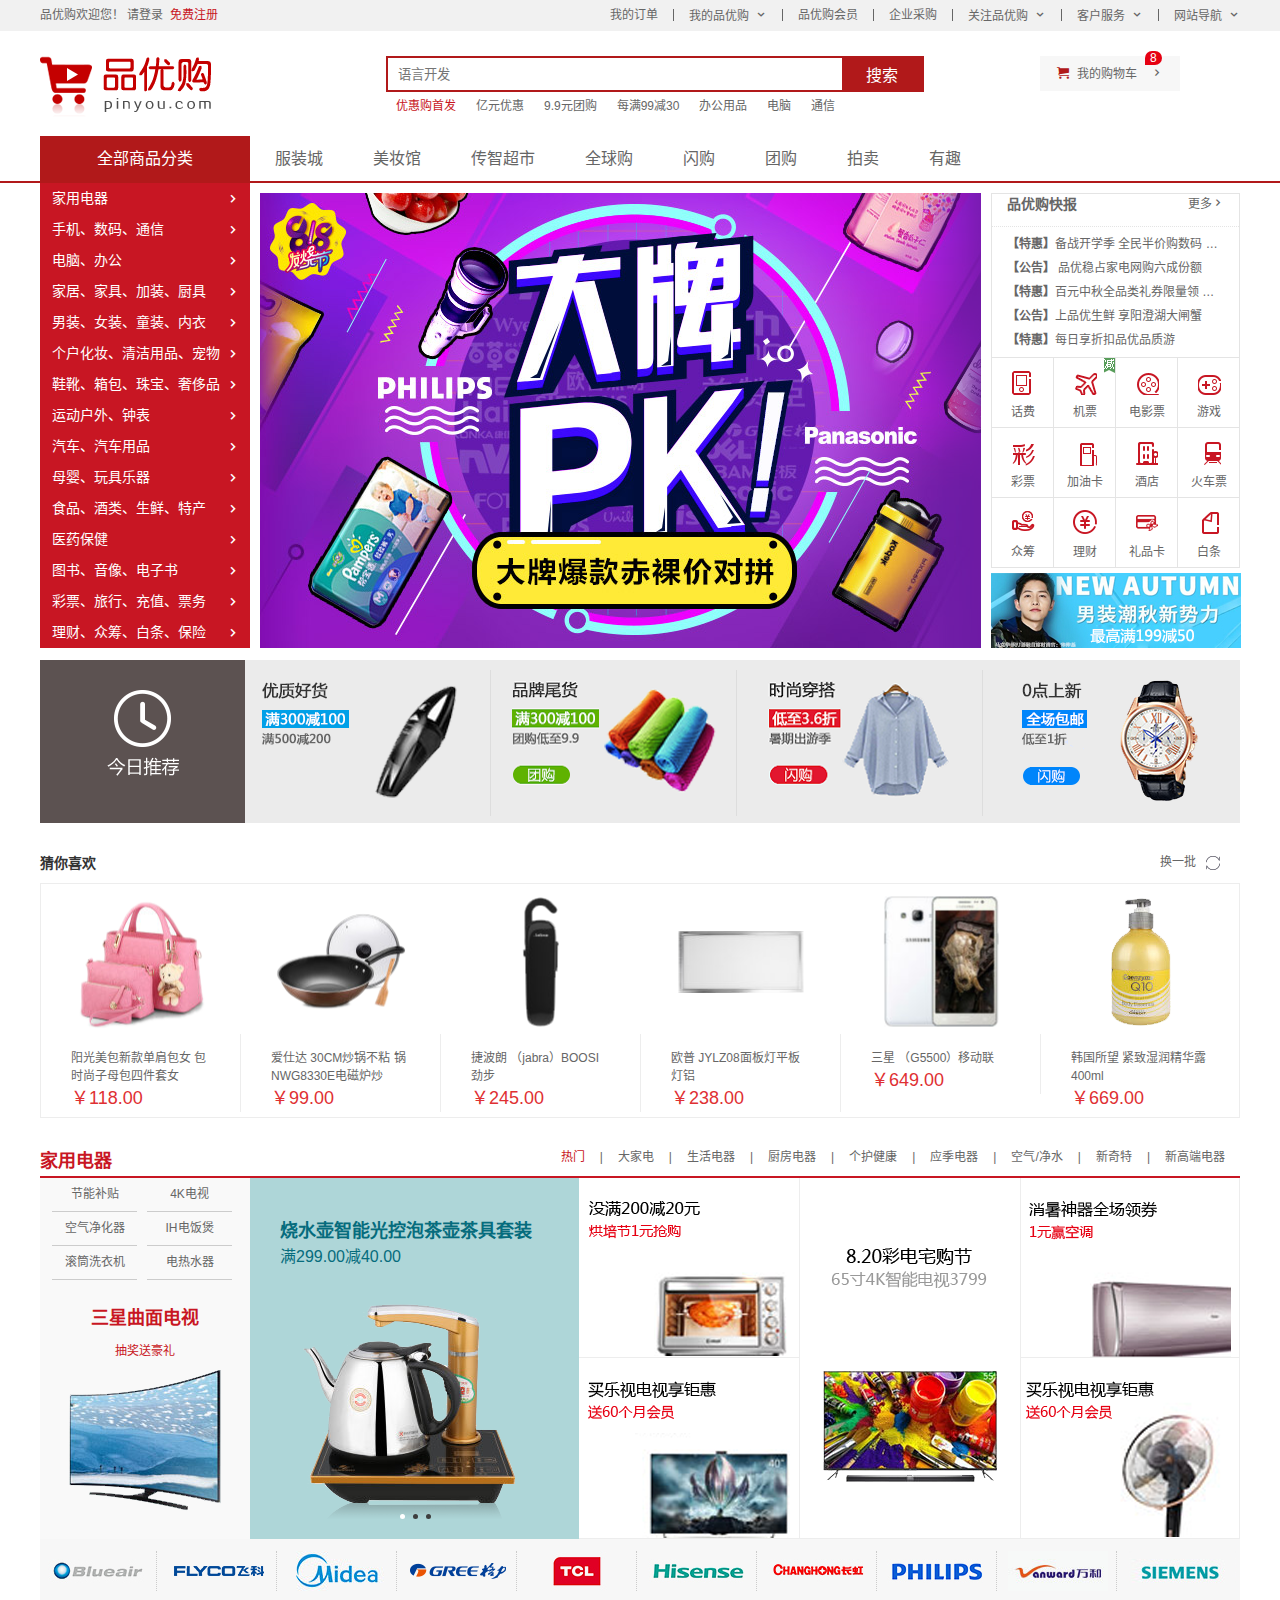
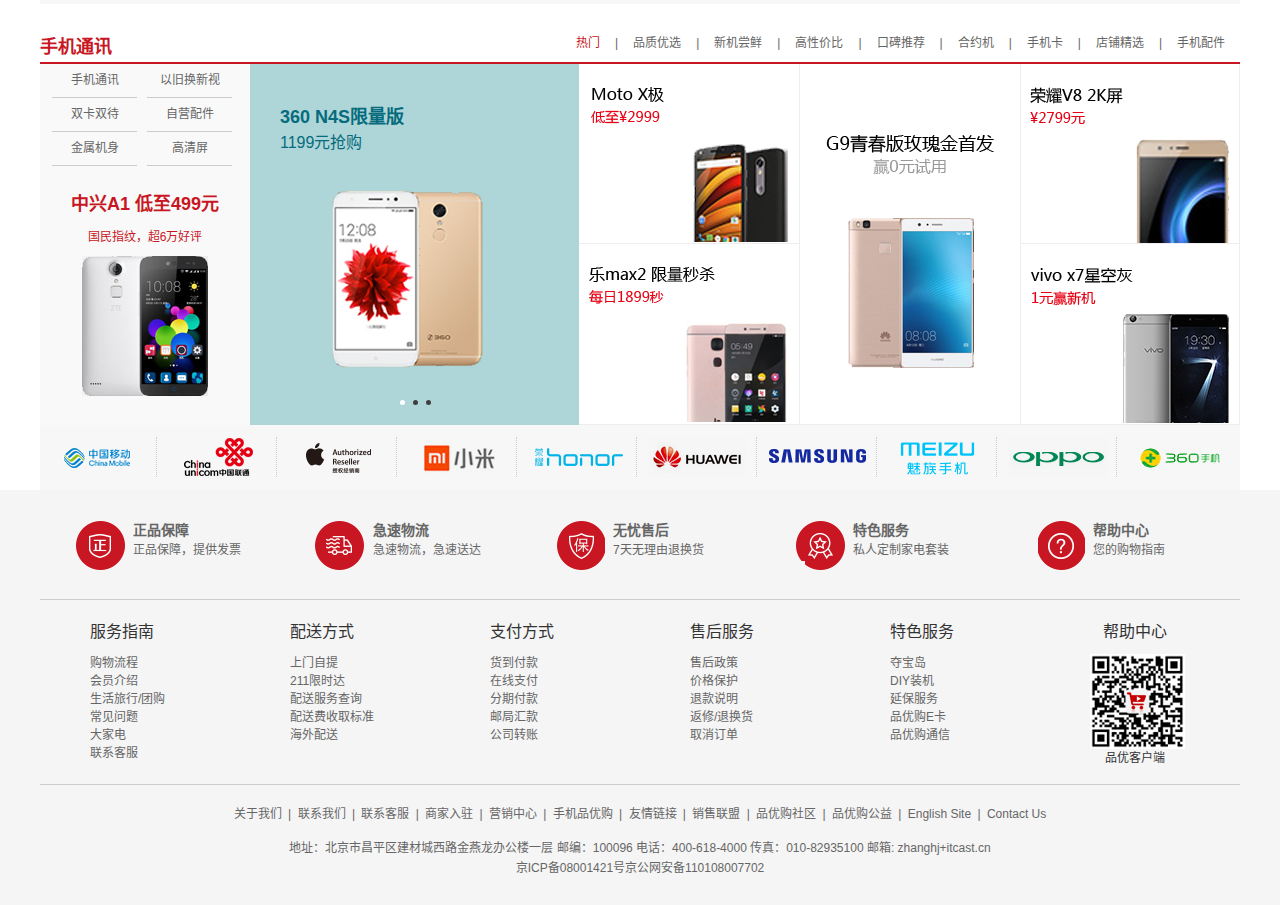
==== index.html @ e0192a51 "homepage-main-floors完成2个floor" ====
<!DOCTYPE html>
<html lang="zh-CN">
  <head>
    <meta charset="UTF-8" />
    <meta name="viewport" content="width=device-width, initial-scale=1.0" />
    <title>品优购-综合网购首选-正品低价、品质保障、配送及时、轻松购物！</title>
    <!-- 网站说明 -->
    <meta
      name="description"
      content="品优购-专业的综合网上购物商城,销售家电、数码通讯、电脑、家居百货、服装服饰、母婴、图书、食品等数万个品牌优质商品.便捷、诚信的服务，为您提供愉悦的网上购物体验!"
    />
    <!-- 关键字 -->
    <meta
      name="Keywords"
      content="网上购物,网上商城,手机,笔记本,电脑,MP3,CD,VCD,DV,相机,数码,配件,手表,存储卡"
    />
    <link rel="shortcut icon" href="favicon.ico" type="image/x-icon" />
    <!-- 引入初始化样式文件 -->
    <link rel="stylesheet" href="css/base.css" />
    <!-- 引入公共样式文件 -->
    <link rel="stylesheet" href="css/common.css" />
    <!-- 引入首页样式文件 -->
    <link rel="stylesheet" href="css/index.css" />
  </head>
  <body>
    <!-- 快捷导航模块 start-->
    <section class="shortcut">
      <div class="w">
        <div class="fl">
          <ul>
            <li>品优购欢迎您！&nbsp;</li>
            <li>
              <a href="#">请登录</a>&nbsp;
              <a href="#" class="style-red">免费注册</a>
            </li>
          </ul>
        </div>
        <div class="fr">
          <ul>
            <li>我的订单</li>
            <li></li>
            <li class="arrow-icon">我的品优购</li>
            <li></li>
            <li>品优购会员</li>
            <li></li>
            <li>企业采购</li>
            <li></li>
            <li class="arrow-icon">关注品优购</li>
            <li></li>
            <li class="arrow-icon">客户服务</li>
            <li></li>
            <li class="arrow-icon">网站导航</li>
          </ul>
        </div>
      </div>
    </section>
    <!-- 快捷导航模块 end-->
    <!-- header 头部模块 start  -->
    <header class="header w">
      <!-- logo模块 -->
      <div class="logo">
        <h1>
          <a href="index.html" title="品优购商城">品优购商城</a>
        </h1>
      </div>
      <!-- search搜索模块 -->
      <div class="search">
        <input type="search" name="" id="" placeholder="语言开发" />
        <button>搜索</button>
      </div>
      <!-- hotwords模块制作 -->
      <div class="hotwords">
        <a href="#" class="style-red">优惠购首发</a><a href="#">亿元优惠</a
        ><a href="#">9.9元团购</a><a href="#">每满99减30</a
        ><a href="#">办公用品</a><a href="#">电脑</a><a href="#">通信</a>
      </div>
      <!-- 购物车模块 -->
      <div class="shopcar">
        我的购物车
        <i class="count">8</i>
      </div>
    </header>
    <!-- header 头部模块 end  -->
    <!-- nav start  -->
    <nav class="nav">
      <div class="w">
        <div class="dropdown">
          <div class="dt">全部商品分类</div>
          <div class="dd">
            <ul>
              <li><a href="#">家用电器</a></li>
              <li><a href="#">手机、数码、通信</a></li>
              <li><a href="#">电脑、办公</a></li>
              <li><a href="#">家居、家具、加装、厨具</a></li>
              <li><a href="#">男装、女装、童装、内衣</a></li>
              <li><a href="#">个户化妆、清洁用品、宠物</a></li>
              <li><a href="#">鞋靴、箱包、珠宝、奢侈品</a></li>
              <li><a href="#">运动户外、钟表</a></li>
              <li><a href="#">汽车、汽车用品</a></li>
              <li><a href="#">母婴、玩具乐器</a></li>
              <li><a href="#">食品、酒类、生鲜、特产</a></li>
              <li><a href="#">医药保健</a></li>
              <li><a href="#">图书、音像、电子书</a></li>
              <li><a href="#">彩票、旅行、充值、票务</a></li>
              <li><a href="#">理财、众筹、白条、保险</a></li>
            </ul>
          </div>
        </div>
        <div class="navitems">
          <ul>
            <li><a href="#">服装城</a></li>
            <li><a href="#">美妆馆</a></li>
            <li><a href="#">传智超市</a></li>
            <li><a href="#">全球购</a></li>
            <li><a href="#">闪购</a></li>
            <li><a href="#">团购</a></li>
            <li><a href="#">拍卖</a></li>
            <li><a href="#">有趣</a></li>
          </ul>
        </div>
      </div>
    </nav>
    <!-- nav end  -->
    <!-- 首页专有的模块 start  -->
    <!-- main start -->
    <div class="w">
      <div class="main">
        <div class="focus">
          <ul>
            <li>
              <a href="#"
                ><img src="products/main-focus.png" alt="main-focus"
              /></a>
            </li>
          </ul>
        </div>
        <div class="newsflash">
          <div class="news">
            <div class="news-hd">
              <h5>品优购快报</h5>
              <a href="#" class="more">更多</a>
            </div>
            <div class="news-bd">
              <ul>
                <li>
                  <a href="#"
                    ><strong>【特惠】</strong>备战开学季 全民半价购数码 特大优惠
                    欢迎选购</a
                  >
                </li>
                <li>
                  <a href="#"
                    ><strong>【公告】</strong> 品优稳占家电网购六成份额</a
                  >
                </li>
                <li>
                  <a href="#"
                    ><strong>【特惠】</strong>百元中秋全品类礼券限量领
                    先到先得</a
                  >
                </li>
                <li>
                  <a href="#"
                    ><strong>【公告】</strong>上品优生鲜 享阳澄湖大闸蟹</a
                  >
                </li>
                <li>
                  <a href="#"><strong>【特惠】</strong>每日享折扣品优品质游</a>
                </li>
              </ul>
            </div>
          </div>
          <div class="lifeservice">
            <ul>
              <li>
                <a href="#">
                  <i></i>
                  <p>话费</p>
                </a>
              </li>
              <li>
                <a href="#">
                  <i></i>
                  <p>机票</p>
                  <img
                    src="images/main-discount-icon.png"
                    alt="main-discount-icon"
                    class="discount-icon"
                  />
                </a>
              </li>
              <li>
                <a href="#">
                  <i></i>
                  <p>电影票</p>
                </a>
              </li>
              <li>
                <a href="#">
                  <i></i>
                  <p>游戏</p>
                </a>
              </li>
              <li>
                <a href="#">
                  <i></i>
                  <p>彩票</p>
                </a>
              </li>
              <li>
                <a href="#">
                  <i></i>
                  <p>加油卡</p>
                </a>
              </li>
              <li>
                <a href="#">
                  <i></i>
                  <p>酒店</p>
                </a>
              </li>
              <li>
                <a href="#">
                  <i></i>
                  <p>火车票</p>
                </a>
              </li>
              <li>
                <a href="#">
                  <i></i>
                  <p>众筹</p>
                </a>
              </li>
              <li>
                <a href="#">
                  <i></i>
                  <p>理财</p>
                </a>
              </li>
              <li>
                <a href="#">
                  <i></i>
                  <p>礼品卡</p>
                </a>
              </li>
              <li>
                <a href="#">
                  <i></i>
                  <p>白条</p>
                </a>
              </li>
            </ul>
          </div>
          <div class="bargain">
            <a href="#">
              <img src="products/main-bargain.png" alt="main-bargain" />
            </a>
          </div>
        </div>
      </div>
    </div>
    <!-- 推荐模块 start  -->
    <div class="w recommendation">
      <div class="recommendation-hd">
        <img src="images/recommendation-hd.png" alt="recommendation-hd" />
      </div>
      <div class="recommendation-bd">
        <ul>
          <li>
            <a href="#">
              <img
                src="products/main-recommendation-bd1.png"
                alt="main-recommendation-bd1"
              />
            </a>
          </li>
          <li>
            <a href="#">
              <img
                src="products/main-recommendation-bd2.png"
                alt="main-recommendation-bd2"
              />
            </a>
          </li>
          <li>
            <a href="#">
              <img
                src="products/main-recommendation-bd3.png"
                alt="main-recommendation-bd3"
              />
            </a>
          </li>
          <li>
            <a href="#">
              <img
                src="products/main-recommendation-bd4.png"
                alt="main-recommendation-bd4"
              />
            </a>
          </li>
        </ul>
      </div>
    </div>
    <!-- 推荐模块 end  -->
    <!-- 猜你喜欢 start  -->
    <div class="w likes">
      <div class="likes-hd">
        <h3>猜你喜欢</h3>
        <a href="#"
          >换一批<img src="images/likes-icon.png" alt="likes-icon"
        /></a>
      </div>
      <div class="likes-bd">
        <ul class="w">
          <li>
            <a href="#">
              <div class="likes-bd-img">
                <img src="products/main-likes1.png" alt="main-likes1" />
              </div>
              <div class="likes-bd-descrip">
                <h4>阳光美包新款单肩包女 包时尚子母包四件套女</h4>
                <span>￥118.00</span>
              </div>
            </a>
          </li>
          <li>
            <a href="#">
              <div class="likes-bd-img">
                <img src="products/main-likes2.png" alt="main-likes2" />
              </div>
              <div class="likes-bd-descrip">
                <h4>爱仕达 30CM炒锅不粘 锅NWG8330E电磁炉炒</h4>
                <span>￥99.00</span>
              </div>
            </a>
          </li>
          <li>
            <a href="#">
              <div class="likes-bd-img">
                <img src="products/main-likes3.png" alt="main-likes3" />
              </div>
              <div class="likes-bd-descrip">
                <h4>捷波朗 （jabra）BOOSI劲步</h4>
                <span>￥245.00</span>
              </div>
            </a>
          </li>
          <li>
            <a href="#">
              <div class="likes-bd-img">
                <img src="products/main-likes4.png" alt="main-likes4" />
              </div>
              <div class="likes-bd-descrip">
                <h4>欧普 JYLZ08面板灯平板灯铝</h4>
                <span>￥238.00</span>
              </div>
            </a>
          </li>
          <li>
            <a href="#">
              <div class="likes-bd-img">
                <img src="products/main-likes5.png" alt="main-likes5" />
              </div>
              <div class="likes-bd-descrip">
                <h4>三星 （G5500）移动联</h4>
                <span>￥649.00</span>
              </div>
            </a>
          </li>
          <li>
            <a href="#">
              <div class="likes-bd-img">
                <img src="products/main-likes6.png" alt="main-likes6" />
              </div>
              <div class="likes-bd-descrip">
                <h4>韩国所望 紧致湿润精华露400ml</h4>
                <span>￥669.00</span>
              </div>
            </a>
          </li>
        </ul>
      </div>
    </div>
    <!-- 猜你喜欢 end  -->
    <!-- 楼层区 start  -->
    <div class="floors">
      <!-- 1楼家用电器楼层 -->
      <div class="w products">
        <div class="products-hd">
          <h3>家用电器</h3>
          <div class="tab-list">
            <ul>
              <li><a href="#" class="style-red">热门</a>|</li>
              <li><a href="#">大家电</a>|</li>
              <li><a href="#">生活电器</a>|</li>
              <li><a href="#">厨房电器</a>|</li>
              <li><a href="#">个护健康</a>|</li>
              <li><a href="#">应季电器</a>|</li>
              <li><a href="#">空气/净水</a>|</li>
              <li><a href="#">新奇特</a>|</li>
              <li><a href="#">新高端电器</a></li>
            </ul>
          </div>
        </div>
        <div class="products-bd">
          <div class="tab-content">
            <div class="tab-content-item1 clearfix">
              <div class="col_210">
                <ul class="clearfix">
                  <li><a href="#">节能补贴</a></li>
                  <li><a href="#">4K电视</a></li>
                  <li><a href="#">空气净化器</a></li>
                  <li><a href="#">IH电饭煲</a></li>
                  <li><a href="#">滚筒洗衣机</a></li>
                  <li><a href="#">电热水器</a></li>
                </ul>
                <div>
                  <a href="#">
                    <h3>三星曲面电视</h3>
                    <p>抽奖送豪礼</p>
                    <img
                      src="products/floors-appliances-tab-content-item1-col1.png"
                      alt="floors-appliances-tab-content-item1-col1"
                    />
                  </a>
                </div>
              </div>
              <div class="col_329">
                <ul class="products-col2">
                  <li>
                    <a href="#">
                      <h4>烧水壶智能光控泡茶壶茶具套装</h4>
                      <p>满299.00减40.00</p>
                      <img
                        src="products/floors-appliances-tab-content-item1-col2.png"
                        alt="floors-appliances-tab-content-item1-col2"
                      />
                    </a>
                  </li>
                </ul>
                <ul class="dots">
                  <li><a href="#" class="active-dot"></a></li>
                  <li><a href="#"></a></li>
                  <li><a href="#"></a></li>
                </ul>
              </div>
              <div class="col_221">
                <ul class="products-col3 products-col-border">
                  <li>
                    <a href="#">
                      <img
                        src="products/floors-appliances-tab-content-item1-col3-1.png"
                        alt="floors-appliances-tab-content-item1-col3-1"
                      />
                    </a>
                  </li>
                  <li>
                    <a href="#">
                      <img
                        src="products/floors-appliances-tab-content-item1-col3-2.png"
                        alt="floors-appliances-tab-content-item1-col3-2"
                      />
                    </a>
                  </li>
                </ul>
              </div>
              <div class="col_221 products-col4 products-col-border">
                <a href="#">
                  <img
                    src="products/floors-appliances-tab-content-item1-col4.png"
                    alt="floors-appliances-tab-content-item1-col4"
                  />
                </a>
              </div>
              <div class="col_219">
                <ul class="products-col5 products-col-border">
                  <li>
                    <a href="#">
                      <img
                        src="products/floors-appliances-tab-content-item1-col5-1.png"
                        alt="floors-appliances-tab-content-item1-col5-1"
                      />
                    </a>
                  </li>
                  <li>
                    <a href="#">
                      <img
                        src="products/floors-appliances-tab-content-item1-col5-2.png"
                        alt="floors-appliances-tab-content-item1-col5-2"
                      />
                    </a>
                  </li>
                </ul>
              </div>
            </div>
          </div>
          <div class="product-brands">
            <ul>
              <li>
                <a href="#">
                  <img
                    src="products/floors-appliances-brands1.png"
                    alt="floors-appliances-brands1"
                  />
                </a>
              </li>
              <li>
                <a href="#"
                  ><img
                    src="products/floors-appliances-brands2.png"
                    alt="floors-appliances-brands2"
                /></a>
              </li>
              <li>
                <a href="#"
                  ><img
                    src="products/floors-appliances-brands3.png"
                    alt="floors-appliances-brands3"
                /></a>
              </li>
              <li>
                <a href="#">
                  <img
                    src="products/floors-appliances-brands4.png"
                    alt="floors-appliances-brands4"
                  />
                </a>
              </li>
              <li>
                <a href="#">
                  <img
                    src="products/floors-appliances-brands5.png"
                    alt="floors-appliances-brands5"
                  />
                </a>
              </li>
              <li>
                <a href="#">
                  <img
                    src="products/floors-appliances-brands6.png"
                    alt="floors-appliances-brands6"
                  />
                </a>
              </li>
              <li>
                <a href="#">
                  <img
                    src="products/floors-appliances-brands7.png"
                    alt="floors-appliances-brands7"
                  />
                </a>
              </li>
              <li>
                <a href="#">
                  <img
                    src="products/floors-appliances-brands8.png"
                    alt="floors-appliances-brands8"
                  />
                </a>
              </li>
              <li>
                <a href="#">
                  <img
                    src="products/floors-appliances-brands9.png"
                    alt="floors-appliances-brands9"
                  />
                </a>
              </li>
              <li>
                <a href="#">
                  <img
                    src="products/floors-appliances-brands10.png"
                    alt="floors-appliances-brands10"
                  />
                </a>
              </li>
            </ul>
          </div>
        </div>
      </div>
      <!-- 2楼手机通讯 -->
      <div class="w products">
        <div class="products-hd">
          <h3>手机通讯</h3>
          <div class="tab-list">
            <ul>
              <li><a href="#" class="style-red">热门</a>|</li>
              <li><a href="#">品质优选</a>|</li>
              <li><a href="#">新机尝鲜</a>|</li>
              <li><a href="#">高性价比</a>|</li>
              <li><a href="#">口碑推荐</a>|</li>
              <li><a href="#">合约机</a>|</li>
              <li><a href="#">手机卡</a>|</li>
              <li><a href="#">店铺精选</a>|</li>
              <li><a href="#">手机配件</a></li>
            </ul>
          </div>
        </div>
        <div class="products-bd">
          <div class="tab-content">
            <div class="tab-content-item1 clearfix">
              <div class="col_210">
                <ul class="clearfix">
                  <li><a href="#">手机通讯</a></li>
                  <li><a href="#">以旧换新视</a></li>
                  <li><a href="#">双卡双待</a></li>
                  <li><a href="#">自营配件</a></li>
                  <li><a href="#">金属机身</a></li>
                  <li><a href="#">高清屏</a></li>
                </ul>
                <div>
                  <a href="#">
                    <h3>中兴A1 低至499元</h3>
                    <p>国民指纹，超6万好评</p>
                    <img
                      src="products/floors-mobiles-tab-content-item1-col1.png"
                      alt="floors-mobiles-tab-content-item1-col1"
                    />
                  </a>
                </div>
              </div>
              <div class="col_329">
                <ul class="products-col2">
                  <li>
                    <a href="#">
                      <h4>360 N4S限量版</h4>
                      <p>1199元抢购</p>
                      <img
                        src="products/floors-mobiles-tab-content-item1-col2.png"
                        alt="floors-mobiles-tab-content-item1-col2"
                      />
                    </a>
                  </li>
                </ul>
                <ul class="dots">
                  <li><a href="#" class="active-dot"></a></li>
                  <li><a href="#"></a></li>
                  <li><a href="#"></a></li>
                </ul>
              </div>
              <div class="col_221">
                <ul class="products-col3 products-col-border">
                  <li>
                    <a href="#">
                      <img
                        src="products/floors-mobiles-tab-content-item1-col3-1.png"
                        alt="floors-mobiles-tab-content-item1-col3-1"
                      />
                    </a>
                  </li>
                  <li>
                    <a href="#">
                      <img
                        src="products/floors-mobiles-tab-content-item1-col3-2.png"
                        alt="floors-mobiles-tab-content-item1-col3-2"
                      />
                    </a>
                  </li>
                </ul>
              </div>
              <div class="col_221 products-col4 products-col-border">
                <a href="#">
                  <img
                    src="products/floors-mobiles-tab-content-item1-col4.png"
                    alt="floors-mobiles-tab-content-item1-col4"
                  />
                </a>
              </div>
              <div class="col_219">
                <ul class="products-col5 products-col-border">
                  <li>
                    <a href="#">
                      <img
                        src="products/floors-mobiles-tab-content-item1-col5-1.png"
                        alt="floors-mobiles-tab-content-item1-col5-1"
                      />
                    </a>
                  </li>
                  <li>
                    <a href="#">
                      <img
                        src="products/floors-mobiles-tab-content-item1-col5-2.png"
                        alt="floors-mobiles-tab-content-item1-col5-2"
                      />
                    </a>
                  </li>
                </ul>
              </div>
            </div>
          </div>
          <div class="product-brands">
            <ul>
              <li>
                <a href="#">
                  <img
                    src="products/floors-mobiles-brands1.png"
                    alt="floors-mobiles-brands1"
                  />
                </a>
              </li>
              <li>
                <a href="#"
                  ><img
                    src="products/floors-mobiles-brands2.png"
                    alt="floors-mobiles-brands2"
                /></a>
              </li>
              <li>
                <a href="#"
                  ><img
                    src="products/floors-mobiles-brands3.png"
                    alt="floors-mobiles-brands3"
                /></a>
              </li>
              <li>
                <a href="#">
                  <img
                    src="products/floors-mobiles-brands4.png"
                    alt="floors-mobiles-brands4"
                  />
                </a>
              </li>
              <li>
                <a href="#">
                  <img
                    src="products/floors-mobiles-brands5.png"
                    alt="floors-mobiles-brands5"
                  />
                </a>
              </li>
              <li>
                <a href="#">
                  <img
                    src="products/floors-mobiles-brands6.png"
                    alt="floors-mobiles-brands6"
                  />
                </a>
              </li>
              <li>
                <a href="#">
                  <img
                    src="products/floors-mobiles-brands7.png"
                    alt="floors-mobiles-brands7"
                  />
                </a>
              </li>
              <li>
                <a href="#">
                  <img
                    src="products/floors-mobiles-brands8.png"
                    alt="floors-mobiles-brands8"
                  />
                </a>
              </li>
              <li>
                <a href="#">
                  <img
                    src="products/floors-mobiles-brands9.png"
                    alt="floors-mobiles-brands9"
                  />
                </a>
              </li>
              <li>
                <a href="#">
                  <img
                    src="products/floors-mobiles-brands10.png"
                    alt="floors-mobiles-brands10"
                  />
                </a>
              </li>
            </ul>
          </div>
        </div>
      </div>
    </div>
    <!-- 楼层区 end  -->
    <!-- 首页专有的模块 end  -->
    <!-- footer start -->
    <footer class="footer">
      <div class="w">
        <div class="mod_service">
          <ul>
            <li>
              <!-- 在这个盒子里，让图标左浮动，文字自然围绕图标显示 -->
              <h5></h5>
              <div class="service_text">
                <h4>正品保障</h4>
                <p>正品保障，提供发票</p>
              </div>
            </li>
            <li>
              <!-- 在这个盒子里，让图标左浮动，文字自然围绕图标显示 -->
              <h5></h5>
              <div class="service_text">
                <h4>急速物流</h4>
                <p>急速物流，急速送达</p>
              </div>
            </li>
            <li>
              <!-- 在这个盒子里，让图标左浮动，文字自然围绕图标显示 -->
              <h5></h5>
              <div class="service_text">
                <h4>无忧售后</h4>
                <p>7天无理由退换货</p>
              </div>
            </li>
            <li>
              <!-- 在这个盒子里，让图标左浮动，文字自然围绕图标显示 -->
              <h5></h5>
              <div class="service_text">
                <h4>特色服务</h4>
                <p>私人定制家电套装</p>
              </div>
            </li>
            <li>
              <!-- 在这个盒子里，让图标左浮动，文字自然围绕图标显示 -->
              <h5></h5>
              <div class="service_text">
                <h4>帮助中心</h4>
                <p>您的购物指南</p>
              </div>
            </li>
          </ul>
        </div>
        <div class="mod_help">
          <dl>
            <dt>服务指南</dt>
            <dd><a href="#">购物流程</a></dd>
            <dd><a href="#">会员介绍</a></dd>
            <dd><a href="#">生活旅行/团购</a></dd>
            <dd><a href="#">常见问题</a></dd>
            <dd><a href="#">大家电</a></dd>
            <dd><a href="#">联系客服</a></dd>
          </dl>
          <dl>
            <dt>配送方式</dt>
            <dd><a href="#">上门自提</a></dd>
            <dd><a href="#">211限时达</a></dd>
            <dd><a href="#">配送服务查询</a></dd>
            <dd><a href="#">配送费收取标准</a></dd>
            <dd><a href="#">海外配送</a></dd>
          </dl>
          <dl>
            <dt>支付方式</dt>
            <dd><a href="#">货到付款</a></dd>
            <dd><a href="#">在线支付</a></dd>
            <dd><a href="#">分期付款</a></dd>
            <dd><a href="#">邮局汇款</a></dd>
            <dd><a href="#">公司转账</a></dd>
          </dl>
          <dl>
            <dt>售后服务</dt>
            <dd><a href="#">售后政策</a></dd>
            <dd><a href="#">价格保护</a></dd>
            <dd><a href="#">退款说明</a></dd>
            <dd><a href="#">返修/退换货</a></dd>
            <dd><a href="#">取消订单</a></dd>
          </dl>
          <dl>
            <dt>特色服务</dt>
            <dd><a href="#">夺宝岛</a></dd>
            <dd><a href="#">DIY装机</a></dd>
            <dd><a href="#">延保服务</a></dd>
            <dd><a href="#">品优购E卡</a></dd>
            <dd><a href="#">品优购通信</a></dd>
          </dl>
          <dl>
            <dt>帮助中心</dt>
            <dd>
              <img src="images/QR-code.png" alt="" />
              品优客户端
            </dd>
          </dl>
        </div>
        <div class="mod_copyright">
          <div class="links">
            <a href="#">关于我们</a> | <a href="#">联系我们</a> |
            <a href="#">联系客服</a> | <a href="#">商家入驻</a> |
            <a href="#">营销中心</a> | <a href="#">手机品优购</a> |
            <a href="#">友情链接</a> | <a href="#">销售联盟</a> |
            <a href="#">品优购社区</a> | <a href="#">品优购公益</a> |
            <a href="#">English Site</a> | <a href="#">Contact Us</a>
          </div>
          <div class="copyright">
            地址：北京市昌平区建材城西路金燕龙办公楼一层 邮编：100096
            电话：400-618-4000 传真：010-82935100 邮箱: zhanghj+itcast.cn <br />
            京ICP备08001421号京公网安备110108007702
          </div>
        </div>
      </div>
    </footer>
    <!-- footer end -->
  </body>
</html>
---- css/base.css ----
/* 把我们所有标签的内外边距清零 */
* {
  margin: 0;
  padding: 0;
  /* CSS3盒子模型 */
  box-sizing: border-box;
}
/* em 和 i 斜体的文字不倾斜 */
em,
i {
  font-style: normal;
}
/* 去掉li 的小圆点 */
li {
  list-style: none;
}

img {
  /* border 0 照顾低版本浏览器 如果 图片外面包含了链接会有边框的问题 */
  border: 0;
  /* 取消图片底侧有空白缝隙的问题 */
  vertical-align: middle;
}

button {
  /* 当我们鼠标经过button 按钮的时候，鼠标变成小手 */
  cursor: pointer;
}

a {
  color: #666;
  text-decoration: none;
}

a:hover {
  color: #c81623;
}

button,
input {
  /* "\5B8B\4F53" 就是宋体的意思 这样浏览器兼容性比较好 */
  font-family: Microsoft YaHei, Heiti SC, tahoma, arial, Hiragino Sans GB,
    "\5B8B\4F53", sans-serif;
  /* 默认有灰色边框，要去掉 */
  border: 0;
  /* 去除button和input获得焦点时的边框 */
  outline: none;
}

body {
  /* CSS3 抗锯齿形 让文字显示的更加清晰 */
  -webkit-font-smoothing: antialiased;
  background-color: #fff;
  font: 12px/1.5 Microsoft YaHei, Heiti SC, tahoma, arial, Hiragino Sans GB,
    "\5B8B\4F53", sans-serif;
  color: #666;
}

.hide,
.none {
  display: none;
}
/* 清除浮动 */
.clearfix:after {
  visibility: hidden;
  clear: both;
  display: block;
  content: ".";
  height: 0;
}

.clearfix {
  *zoom: 1;
}
---- css/common.css ----
/* 版心 */
.w {
  width: 1200px;
  margin: 0 auto;
}
.fl {
  float: left;
}
.fr {
  float: right;
}
.style-red {
  color: #c81623;
}
/* 声明字体图标。一定要注意路径。*/
@font-face {
  font-family: "icomoon";
  src: url("../fonts/icomoon.eot?tomleg");
  src: url("../fonts/icomoon.eot?tomleg#iefix") format("embedded-opentype"),
    url("../fonts/icomoon.ttf?tomleg") format("truetype"),
    url("../fonts/icomoon.woff?tomleg") format("woff"),
    url("../fonts/icomoon.svg?tomleg#icomoon") format("svg");
  font-weight: normal;
  font-style: normal;
  font-display: block;
}
/* 快捷导航模块 */
.shortcut {
  height: 31px;
  /* 行高可以继承，给父盒子写了行高后，后代的li就都要行高了 */
  line-height: 31px;
  background-color: #f1f1f1;
}
.shortcut ul li {
  float: left;
}
/* 这些li用来做小竖线 */
.shortcut .fr ul li:nth-child(even) {
  width: 1px;
  height: 12px;
  background-color: #666;
  margin: 9px 15px;
}
.arrow-icon::after {
  content: "\e91e";
  font-family: "icomoon";
  margin-left: 6px;
}
/* header 头部制作 */
.header {
  position: relative;
  height: 105px;
}
.logo {
  position: absolute;
  top: 25px;
  width: 171px;
  height: 61px;
}
.logo a {
  display: block;
  width: 171px;
  height: 61px;
  background: url(../images/logo.png) no-repeat;
  font-size: 0;
}
.search {
  position: absolute;
  left: 346px;
  top: 25px;
  width: 538px;
  height: 36px;
  border: 2px solid #b1191a;
}
.search input {
  float: left;
  width: 454px;
  height: 32px;
  padding-left: 10px;
}
.search button {
  float: left;
  width: 80px;
  height: 32px;
  background-color: #b1191a;
  font-size: 16px;
  color: #fff;
}
.hotwords {
  position: absolute;
  top: 66px;
  left: 346px;
}
.hotwords a {
  margin: 0 10px;
}
.shopcar {
  position: absolute;
  right: 60px;
  top: 25px;
  width: 140px;
  height: 35px;
  line-height: 35px;
  text-align: center;
  border: 1px solid dfdfdf;
  background-color: #f7f7f7;
}
.shopcar::before {
  content: "\e93a";
  font-family: "icomoon";
  margin-right: 5px;
  color: #b1191a;
}
.shopcar::after {
  content: "\e920";
  font-family: "icomoon";
  margin-left: 10px;
}
.count {
  position: absolute;
  top: -5px;
  /* 不要用右对齐，否则如果有人买很多件，这个图标会向左偏移得很厉害 */
  left: 105px;
  height: 14px;
  line-height: 14px;
  color: #fff;
  background-color: #e60012;
  padding: 0 5px;
  border-radius: 7px 7px 7px 0;
}
.nav {
  height: 47px;
  border-bottom: 2px solid #b1191a;
}
.nav .dropdown {
  float: left;
  width: 210px;
  height: 45px;
  background-color: #b1191a;
}
.nav .navitems {
  float: left;
}
.dropdown .dt {
  width: 100%;
  height: 100%;
  color: #fff;
  text-align: center;
  line-height: 45px;
  font-size: 16px;
}
.dropdown .dd {
  display: block;
  width: 210px;
  height: 465px;
  margin-top: 2px;
  background-color: #c81623;
}
.dropdown .dd ul li {
  position: relative;
  height: 31px;
  line-height: 31px;
  margin-left: 2px;
  padding-left: 10px;
}
.dropdown .dd ul li:hover {
  background-color: #fff;
}
.dropdown .dd ul li::after {
  position: absolute;
  top: 1px;
  right: 10px;
  color: #fff;
  font-family: "icomoon";
  content: "\e920";
  font-size: 14px;
}
.dropdown .dd ul li a {
  font-size: 14px;
  color: #fff;
}
.dropdown .dd ul li:hover a {
  color: #c81623;
}
.navitems ul li {
  float: left;
}
.navitems ul li a {
  display: block;
  height: 45px;
  line-height: 45px;
  font-size: 16px;
  /* padding值给a，用户体验会更好 */
  padding: 0 25px;
}
.footer {
  height: 415px;
  padding-top: 30px;
  background-color: #f5f5f5;
}
.mod_service {
  height: 80px;
  border-bottom: 1px solid #ccc;
}
.mod_service ul li {
  float: left;
  width: 240px;
  height: 50px;
  padding-left: 35px;
}
.mod_service ul li h5 {
  float: left;
  width: 50px;
  height: 50px;
  background: url(../images/icons.png) no-repeat;
  margin-right: 8px;
}
.mod_service ul li:first-child h5 {
  background-position: -252px -2px;
}
.mod_service ul li:nth-child(2) h5 {
  background-position: -255px -53px;
}
.mod_service ul li:nth-child(3) h5 {
  background-position: -255px -105px;
}
.mod_service ul li:nth-child(4) h5 {
  background-position: -257px -156px;
}
.mod_service ul li:last-child h5 {
  background-position: -255px -208px;
}
.service_text h4 {
  font-size: 14px;
}
.service_text p {
  font-size: 12px;
}
.mod_help {
  height: 185px;
  border-bottom: 1px solid #ccc;
  padding-top: 20px;
  padding-left: 50px;
}
.mod_help dl {
  float: left;
  width: 200px;
  color: #333;
}
.mod_help dl:first-child dd {
  color: #666;
}
.mod_help dl:last-child {
  width: 90px;
  text-align: center;
}
.mod_help dl dt {
  font-size: 16px;
  margin-bottom: 10px;
}
.mod_copyright {
  text-align: center;
  padding-top: 20px;
}
.mod_copyright .links a {
  margin: 0 3px;
}
.copyright {
  margin-top: 15px;
  line-height: 20px;
}
---- css/index.css ----
.main {
  width: 980px;
  height: 455px;
  margin-left: 220px;
  margin-top: 10px;
}
.focus {
  float: left;
  width: 720px;
  height: 455px;
}
.newsflash {
  float: right;
  width: 249px;
  height: 455px;
}
.news {
  height: 165px;
  border: 1px solid #e4e4e4;
}
.news-hd {
  height: 33px;
  border-bottom: 1px dotted#e4e4e4;
  padding: 0 15px;
}
.news-hd h5 {
  float: left;
  font-size: 14px;
}
.news-hd .more {
  float: right;
}
.news-hd .more::after {
  font-family: "icomoon";
  content: "\e920";
}
.news-bd {
  padding: 5px 15px 0;
  /* 上5，左右15，下0 */
}
.news-bd ul li {
  height: 24px;
  line-height: 24px;
  /* 单行文本溢出省略显示 */
  white-space: nowrap;
  overflow: hidden;
  text-overflow: ellipsis;
}
.lifeservice {
  height: 210px;
  border-left: 1px solid #e4e4e4;
}
.lifeservice ul {
  width: 252px;
}
.lifeservice ul li {
  float: left;
  position: relative;
  width: 62px;
  height: 70px;
  border-right: 1px solid #e4e4e4;
  border-bottom: 1px solid #e4e4e4;
  text-align: center;
}
.lifeservice ul li i {
  /* 把i转成行内块元素，这样可以在父元素里用text-align center来对齐 */
  display: inline-block;
  width: 24px;
  height: 28px;
  margin-top: 12px;
  background: url(../images/icons.png) no-repeat;
}
.lifeservice ul li:first-child i {
  background-position: -18px -15px;
}
.lifeservice ul li:nth-child(2) i {
  background-position: -78px -15px;
}
.lifeservice ul li:nth-child(3) i {
  background-position: -140px -15px;
}
.lifeservice ul li:nth-child(4) i {
  background-position: -205px -13px;
}
.lifeservice ul li:nth-child(5) i {
  background-position: -16px -85px;
}
.lifeservice ul li:nth-child(6) i {
  background-position: -73px -85px;
}
.lifeservice ul li:nth-child(7) i {
  background-position: -142px -86px;
}
.lifeservice ul li:nth-child(8) i {
  background-position: -202px -86px;
}
.lifeservice ul li:nth-child(9) i {
  background-position: -16px -159px;
}
.lifeservice ul li:nth-child(10) i {
  background-position: -79px -159px;
}
.lifeservice ul li:nth-child(11) i {
  background-position: -142px -155px;
}
.lifeservice ul li:last-child i {
  background-position: -204px -158px;
}
.discount-icon {
  position: absolute;
  top: 0;
  right: 0;
}
.bargain {
  margin-top: 5px;
}
.recommendation {
  height: 163px;
  background-color: #ebebeb;
  margin-top: 12px;
}
.recommendation-hd {
  float: left;
  height: 163px;
  width: 205px;
  text-align: center;
  padding-top: 30px;
  background-color: #5c5251;
}
.recommendation-bd {
  float: left;
}
.recommendation-bd ul li {
  float: left;
  position: relative;
  margin-left: 11px;
}
/* 定好所有图片的大小，保证所有图片都以同样的大小显示出来 */
.recommendation-bd ul li img {
  width: 235px;
  height: 163px;
}
.recommendation-bd ul li:nth-child(-n + 3)::after {
  content: "";
  position: absolute;
  right: 0;
  top: 10px;
  width: 1px;
  height: 146px;
  background-color: #ddd;
}
.likes {
  margin-top: 30px;
}
.likes-hd {
  height: 30px;
}
.likes-hd h3 {
  float: left;
  font-size: 14px;
  color: #333;
}
.likes-hd a {
  float: right;
  margin-right: 20px;
  font-size: 12px;
  color: #666;
}
.likes-hd a img {
  margin-left: 10px;
}
.likes-bd {
  height: 235px;
  border: 1px solid #ededed;
}
.likes-bd ul li {
  float: left;
  width: 200px;
  height: 235px;
  padding-top: 5px;
  text-align: center;
}
.likes-bd-img {
  position: relative;
  width: 100%;
  height: 145px;
}
.likes-bd-img img {
  position: absolute;
  top: 50%;
  left: 50%;
  transform: translate(-50%, -50%);
}
.likes-bd-descrip {
  border-right: 1px solid #ededed;
  padding: 15px 30px 0 30px;
  text-align: left;
}
.likes-bd ul li:last-child .likes-bd-descrip {
  border-right: 0;
}
.likes-bd-descrip h4 {
  font-size: 12px;
  color: #666;
  font-weight: 400;
}
.likes-bd-descrip span {
  font-size: 18px;
  color: #df3033;
}
/* 电梯楼层模块 */
.floors .w {
  margin-top: 30px;
}
/* 家用电器模块 */
.products-hd {
  height: 30px;
  border-bottom: 2px solid #c81623;
}
.products-hd h3 {
  float: left;
  font-size: 18px;
  color: #c81623;
  font-weight: 400px;
}
.tab-list {
  float: right;
}
.tab-list ul li {
  float: left;
}
.tab-list ul li a {
  padding: 0 15px;
}
.tab-content-item1 > div {
  float: left;
  height: 361px;
  background-color: #fff;
}
.tab-content-item1 .col_210 {
  width: 210px;
  background-color: #f9f9f9;
  text-align: center;
}
.col_210 ul {
  padding-left: 12px;
}
.col_210 ul li {
  float: left;
  width: 85px;
  height: 34px;
  margin-right: 10px;
  border-bottom: 1px solid #ccc;
  text-align: center;
  line-height: 33px;
}
.col_210 div {
  margin-top: 25px;
}
.col_210 div h3 {
  color: #c81623;
  margin-bottom: 10px;
  font-size: 18px;
}
.col_210 div p {
  font-size: 12px;
  color: #c81623;
  margin-bottom: 10px;
}
.col_329 {
  width: 329px;
  position: relative;
}
.products-col2 li {
  height: 361px;
  padding: 40px 45px 0 30px;
  background-color: #aed6d8;
  text-align: center;
}
.products-col2 li h4 {
  font-size: 18px;
  text-align: left;
  color: #066c7d;
}
.products-col2 li p {
  font-size: 16px;
  margin-bottom: 35px;
  text-align: left;
  color: #066c7d;
}
.dots {
  position: absolute;
  bottom: 15px;
  left: 50%;
  margin-left: -15px;
}
.dots li {
  float: left;
  margin-right: 8px;
}
.dots li a {
  display: inline-block;
  width: 5px;
  height: 5px;
  background-color: #3e3e3e;
  border-radius: 50%;
}
.dots .active-dot {
  background-color: #fff;
}
.col_221 {
  width: 221px;
}
.products-col3 {
  height: 361px;
}
.products-col-border {
  border-right: 1px solid #ededed;
  border-bottom: 1px solid #ededed;
}
.products-col3 li,
.products-col5 li {
  padding-top: 23px;
  height: 180px;
  border-bottom: 1px solid #ededed;
  text-align: center;
}
.products-col3 li:last-child,
.products-col5 li:last-child {
  border: none;
}
.col_219 {
  width: 219px;
}
.products-col4 {
  padding-top: 70px;
  text-align: center;
}
.product-brands {
  height: 65px;
  background-color: #f7f7f7;
}
.product-brands ul li {
  position: relative;
  float: left;
  margin-right: 4px;
}
.product-brands ul li::after {
  content: "";
  position: absolute;
  top: 12px;
  height: 40px;
  border-right: 1px dotted #ccc;
}
.product-brands ul li:last-child:after {
  border: 0;
}
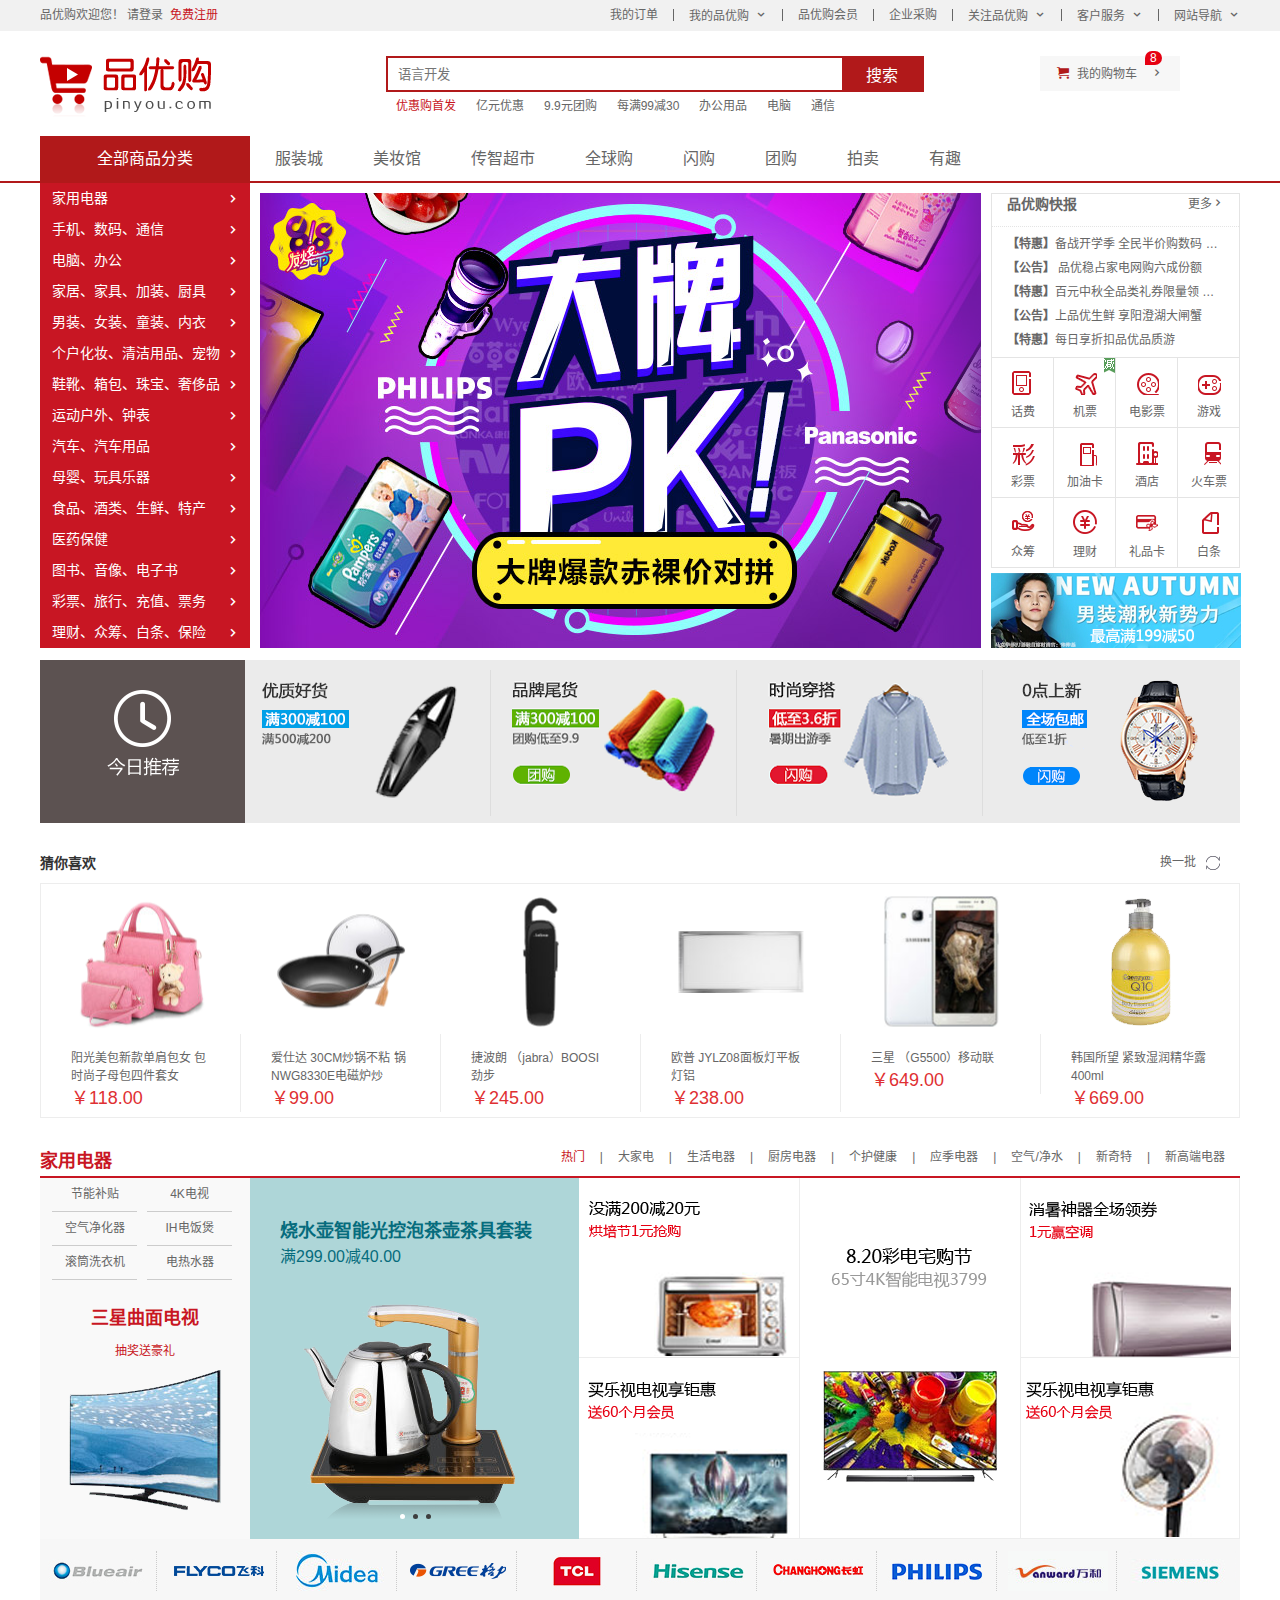
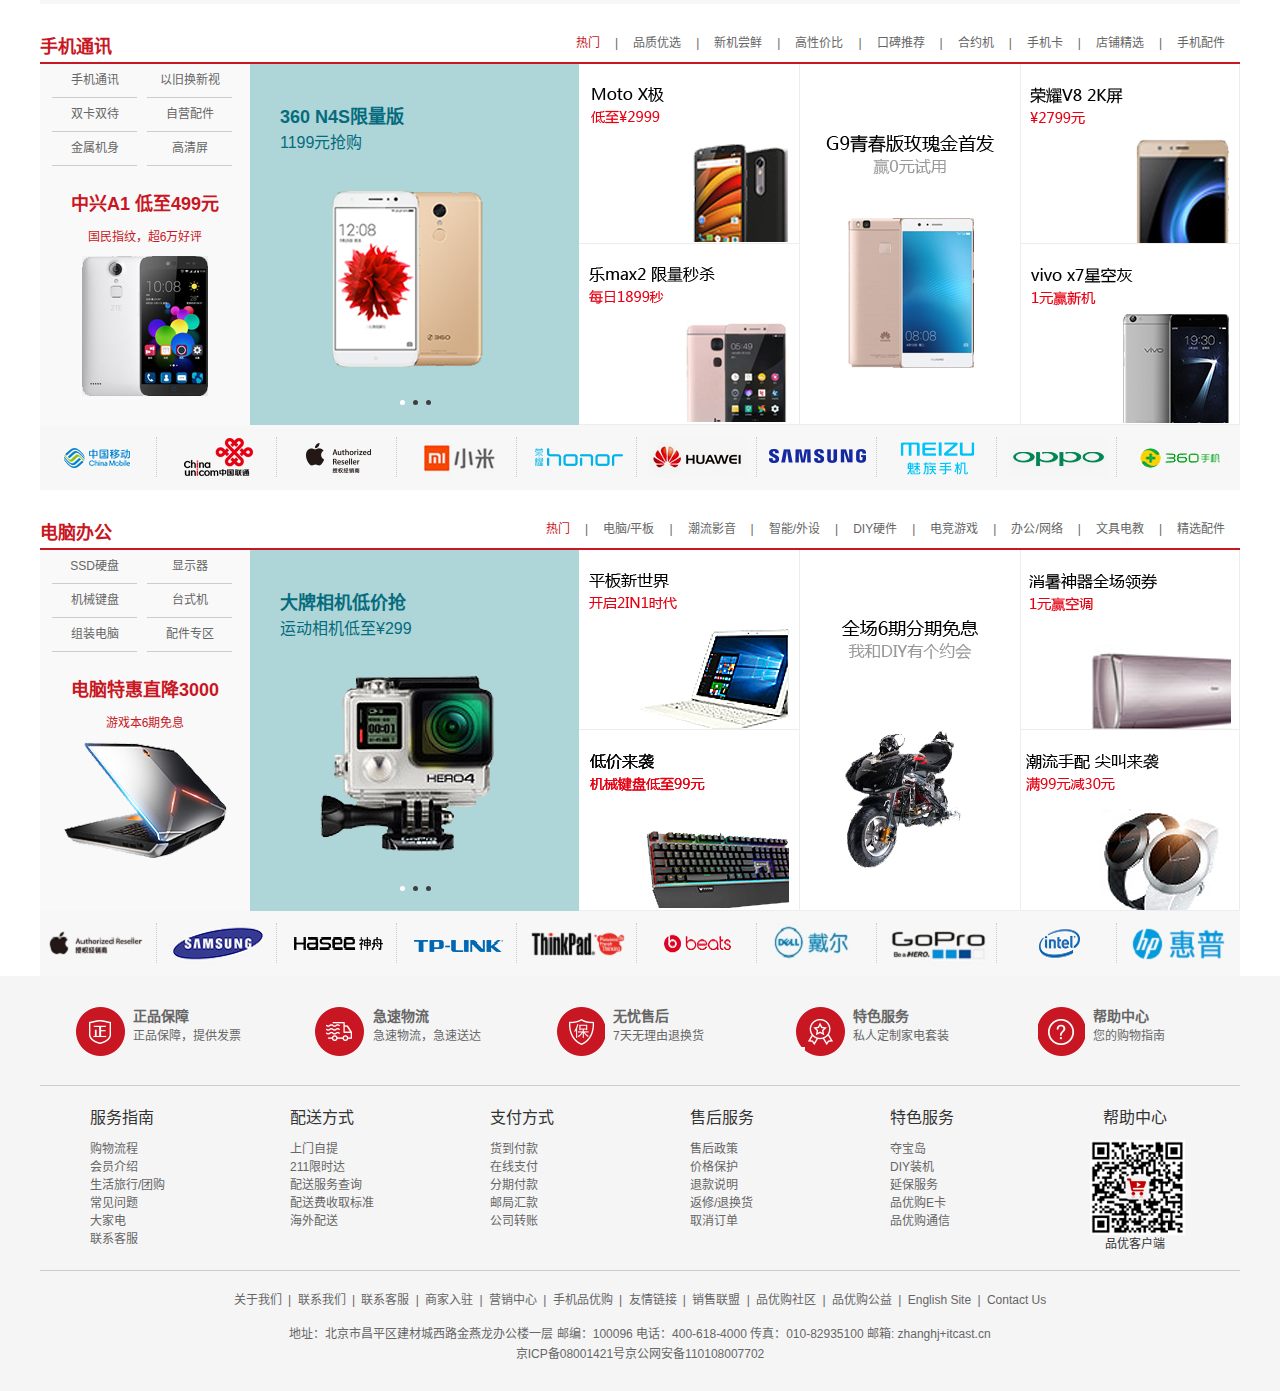
==== commit e9997e98: "homepage-main-floors完成3个floor" ====
--- a/index.html
+++ b/index.html
@@ -765,6 +765,200 @@
                   <img
                     src="products/floors-mobiles-brands10.png"
                     alt="floors-mobiles-brands10"
+                  />
+                </a>
+              </li>
+            </ul>
+          </div>
+        </div>
+      </div>
+      <!-- 3楼电脑办公 -->
+      <div class="w products">
+        <div class="products-hd">
+          <h3>电脑办公</h3>
+          <div class="tab-list">
+            <ul>
+              <li><a href="#" class="style-red">热门</a>|</li>
+              <li><a href="#">电脑/平板</a>|</li>
+              <li><a href="#">潮流影音</a>|</li>
+              <li><a href="#">智能/外设</a>|</li>
+              <li><a href="#">DIY硬件</a>|</li>
+              <li><a href="#">电竞游戏</a>|</li>
+              <li><a href="#">办公/网络</a>|</li>
+              <li><a href="#">文具电教</a>|</li>
+              <li><a href="#">精选配件</a></li>
+            </ul>
+          </div>
+        </div>
+        <div class="products-bd">
+          <div class="tab-content">
+            <div class="tab-content-item1 clearfix">
+              <div class="col_210">
+                <ul class="clearfix">
+                  <li><a href="#">SSD硬盘</a></li>
+                  <li><a href="#">显示器</a></li>
+                  <li><a href="#">机械键盘</a></li>
+                  <li><a href="#">台式机</a></li>
+                  <li><a href="#">组装电脑</a></li>
+                  <li><a href="#">配件专区</a></li>
+                </ul>
+                <div>
+                  <a href="#">
+                    <h3>电脑特惠直降3000</h3>
+                    <p>游戏本6期免息</p>
+                    <img
+                      src="products/floors-computers-tab-content-item1-col1.png"
+                      alt="floors-computers-tab-content-item1-col1"
+                    />
+                  </a>
+                </div>
+              </div>
+              <div class="col_329">
+                <ul class="products-col2">
+                  <li>
+                    <a href="#">
+                      <h4>大牌相机低价抢</h4>
+                      <p>运动相机低至¥299</p>
+                      <img
+                        src="products/floors-computers-tab-content-item1-col2.png"
+                        alt="floors-computers-tab-content-item1-col2"
+                      />
+                    </a>
+                  </li>
+                </ul>
+                <ul class="dots">
+                  <li><a href="#" class="active-dot"></a></li>
+                  <li><a href="#"></a></li>
+                  <li><a href="#"></a></li>
+                </ul>
+              </div>
+              <div class="col_221">
+                <ul class="products-col3 products-col-border">
+                  <li>
+                    <a href="#">
+                      <img
+                        src="products/floors-computers-tab-content-item1-col3-1.png"
+                        alt="floors-computers-tab-content-item1-col3-1"
+                      />
+                    </a>
+                  </li>
+                  <li>
+                    <a href="#">
+                      <img
+                        src="products/floors-computers-tab-content-item1-col3-2.png"
+                        alt="floors-computers-tab-content-item1-col3-2"
+                      />
+                    </a>
+                  </li>
+                </ul>
+              </div>
+              <div class="col_221 products-col4 products-col-border">
+                <a href="#">
+                  <img
+                    src="products/floors-computers-tab-content-item1-col4.png"
+                    alt="floors-computers-tab-content-item1-col4"
+                  />
+                </a>
+              </div>
+              <div class="col_219">
+                <ul class="products-col5 products-col-border">
+                  <li>
+                    <a href="#">
+                      <img
+                        src="products/floors-computers-tab-content-item1-col5-1.png"
+                        alt="floors-computers-tab-content-item1-col5-1"
+                      />
+                    </a>
+                  </li>
+                  <li>
+                    <a href="#">
+                      <img
+                        src="products/floors-computers-tab-content-item1-col5-2.png"
+                        alt="floors-computers-tab-content-item1-col5-2"
+                      />
+                    </a>
+                  </li>
+                </ul>
+              </div>
+            </div>
+          </div>
+          <div class="product-brands">
+            <ul>
+              <li>
+                <a href="#">
+                  <img
+                    src="products/floors-computers-brands1.png"
+                    alt="floors-computers-brands1"
+                  />
+                </a>
+              </li>
+              <li>
+                <a href="#"
+                  ><img
+                    src="products/floors-computers-brands2.png"
+                    alt="floors-computers-brands2"
+                /></a>
+              </li>
+              <li>
+                <a href="#"
+                  ><img
+                    src="products/floors-computers-brands3.png"
+                    alt="floors-computers-brands3"
+                /></a>
+              </li>
+              <li>
+                <a href="#">
+                  <img
+                    src="products/floors-computers-brands4.png"
+                    alt="floors-computers-brands4"
+                  />
+                </a>
+              </li>
+              <li>
+                <a href="#">
+                  <img
+                    src="products/floors-computers-brands5.png"
+                    alt="floors-computers-brands5"
+                  />
+                </a>
+              </li>
+              <li>
+                <a href="#">
+                  <img
+                    src="products/floors-computers-brands6.png"
+                    alt="floors-computers-brands6"
+                  />
+                </a>
+              </li>
+              <li>
+                <a href="#">
+                  <img
+                    src="products/floors-computers-brands7.png"
+                    alt="floors-computers-brands7"
+                  />
+                </a>
+              </li>
+              <li>
+                <a href="#">
+                  <img
+                    src="products/floors-computers-brands8.png"
+                    alt="floors-computers-brands8"
+                  />
+                </a>
+              </li>
+              <li>
+                <a href="#">
+                  <img
+                    src="products/floors-computers-brands9.png"
+                    alt="floors-computers-brands9"
+                  />
+                </a>
+              </li>
+              <li>
+                <a href="#">
+                  <img
+                    src="products/floors-computers-brands10.png"
+                    alt="floors-computers-brands10"
                   />
                 </a>
               </li>
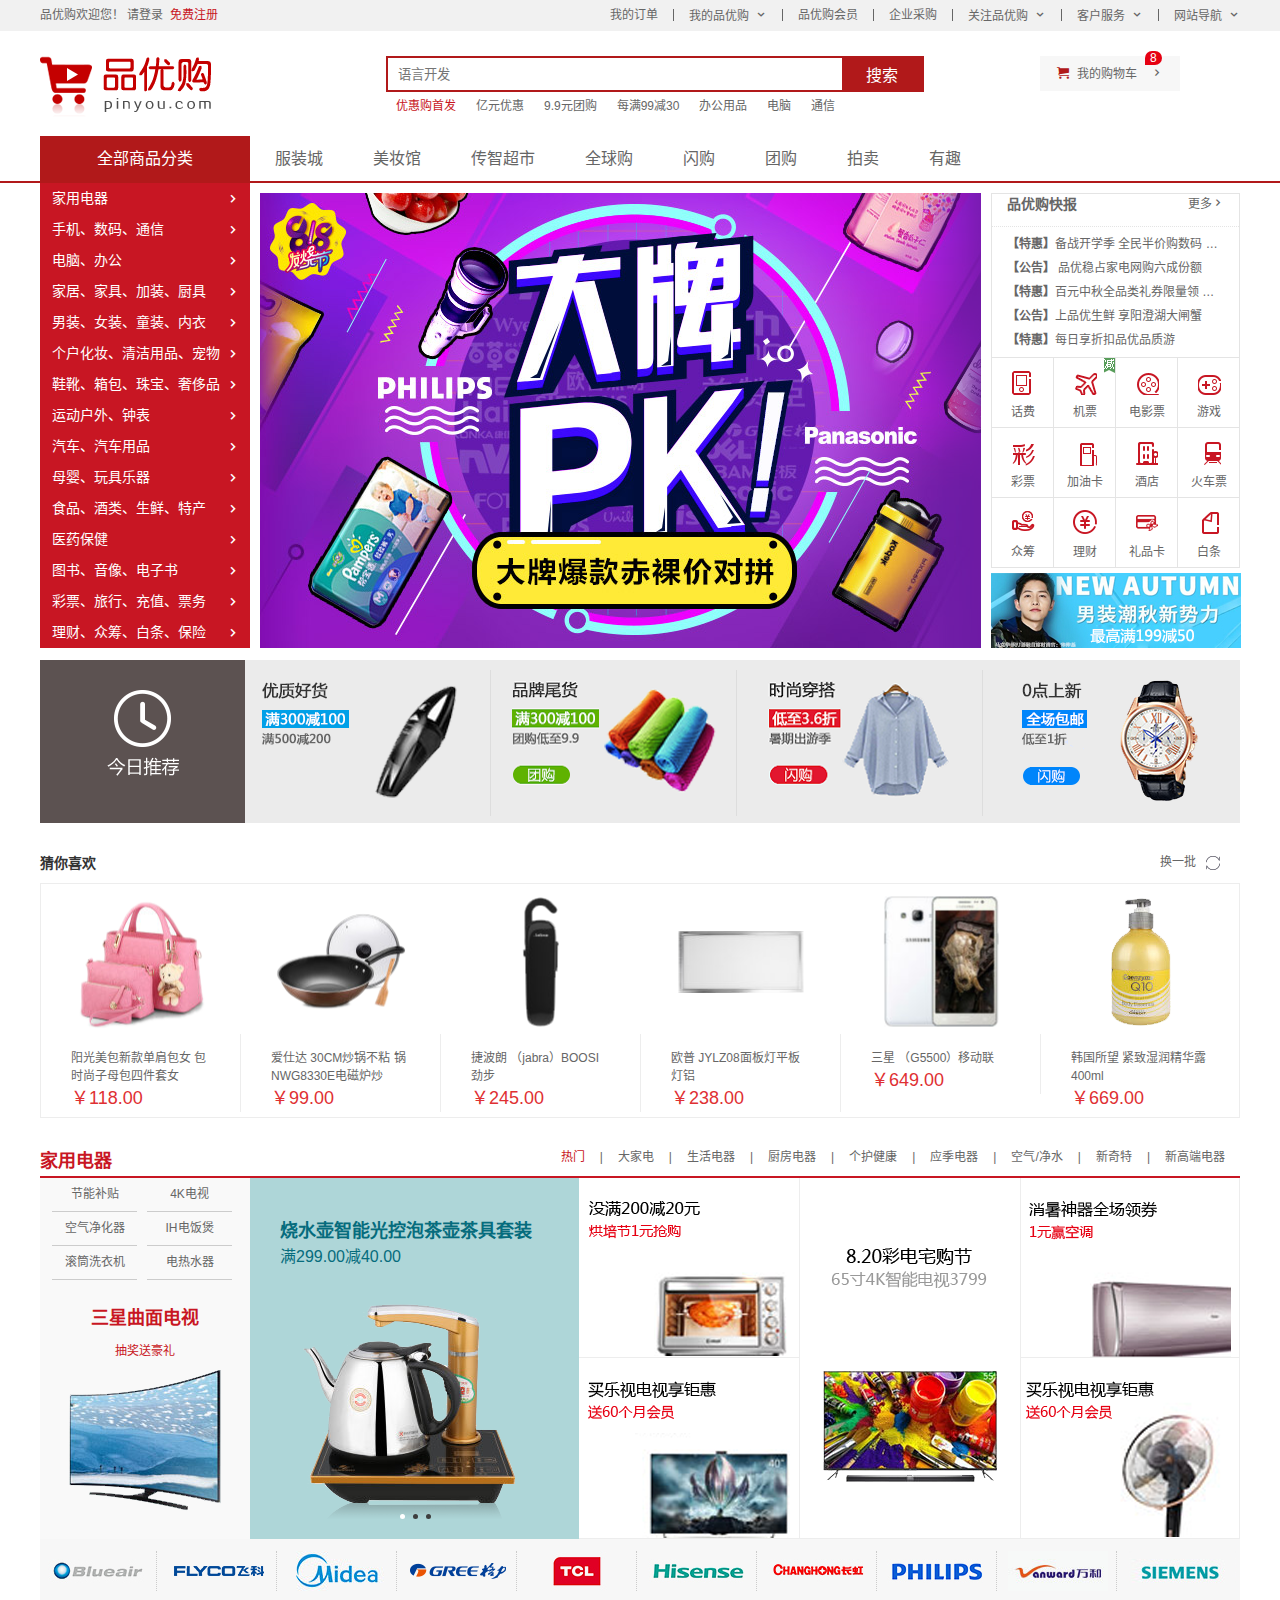
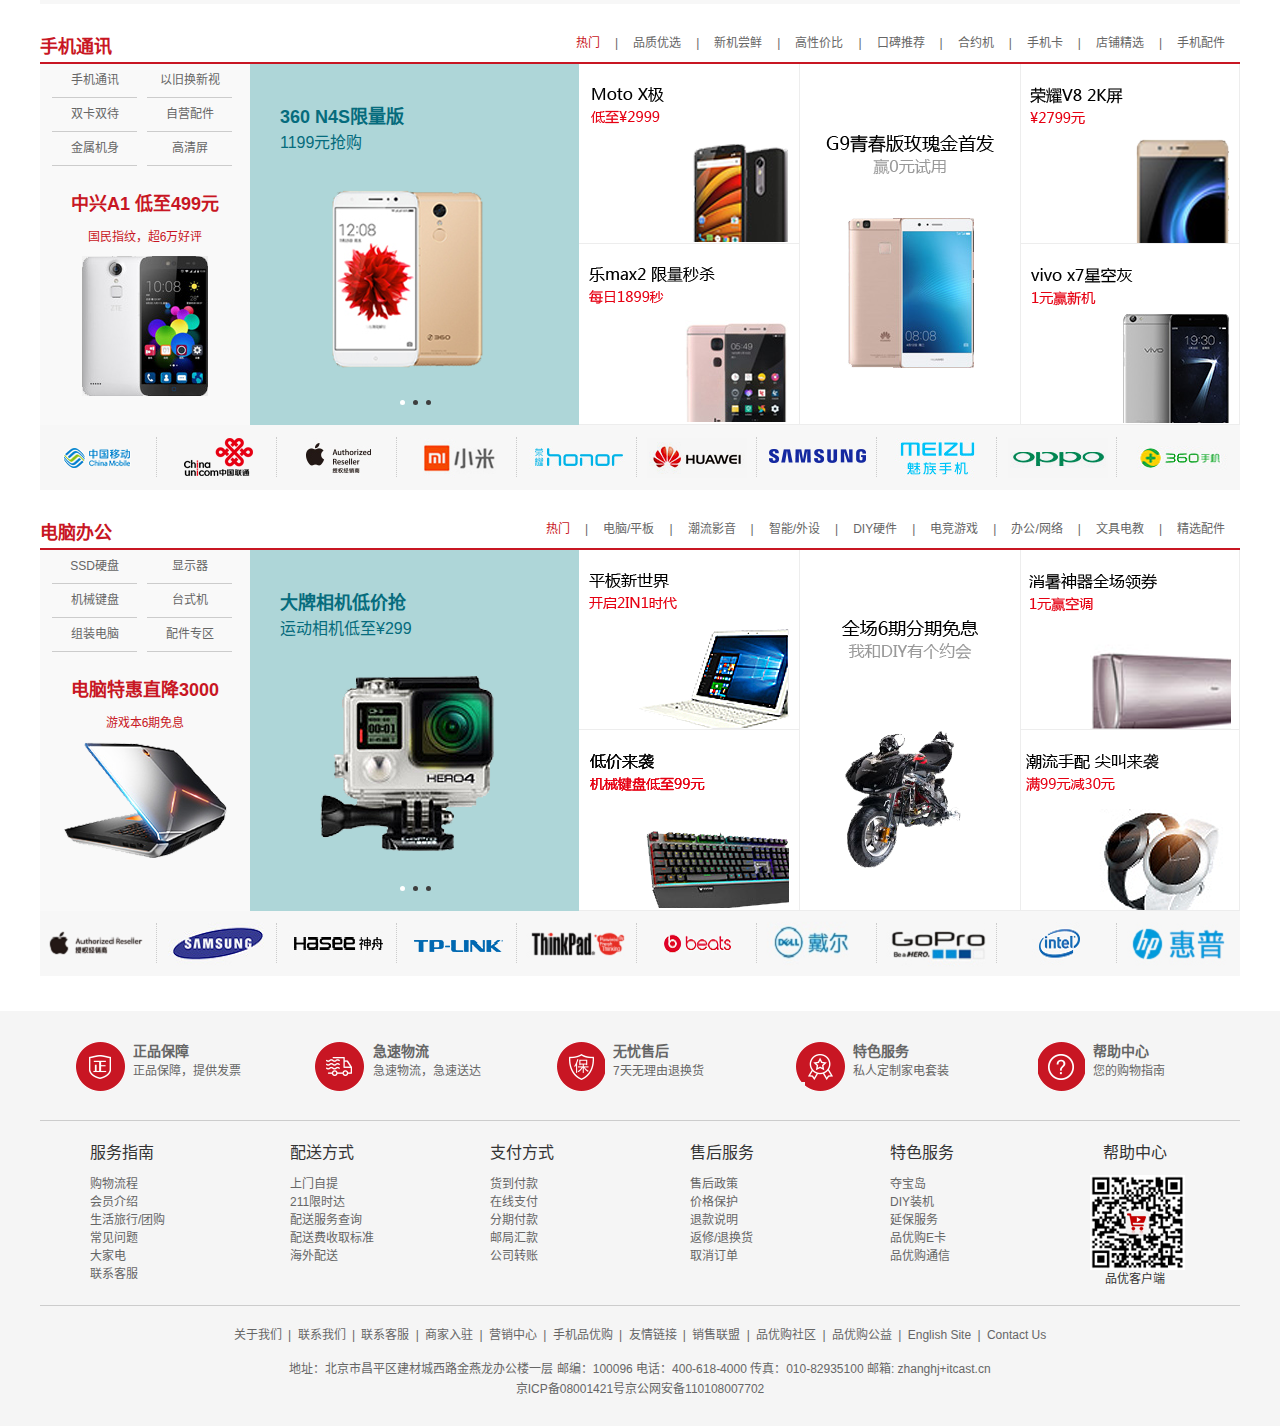
==== commit 5f84dc49: "列表页" ====
--- a/index.html
+++ b/index.html
@@ -14,6 +14,7 @@
       name="Keywords"
       content="网上购物,网上商城,手机,笔记本,电脑,MP3,CD,VCD,DV,相机,数码,配件,手表,存储卡"
     />
+    <!-- 引入favicon -->
     <link rel="shortcut icon" href="favicon.ico" type="image/x-icon" />
     <!-- 引入初始化样式文件 -->
     <link rel="stylesheet" href="css/base.css" />
@@ -81,6 +82,7 @@
       </div>
     </header>
     <!-- header 头部模块 end  -->
+    <!-- 首页专有的模块 start  -->
     <!-- nav start  -->
     <nav class="nav">
       <div class="w">
@@ -121,7 +123,6 @@
       </div>
     </nav>
     <!-- nav end  -->
-    <!-- 首页专有的模块 start  -->
     <!-- main start -->
     <div class="w">
       <div class="main">
--- a/css/common.css
+++ b/css/common.css
@@ -194,6 +194,7 @@
   padding: 0 25px;
 }
 .footer {
+  margin-top: 35px;
   height: 415px;
   padding-top: 30px;
   background-color: #f5f5f5;
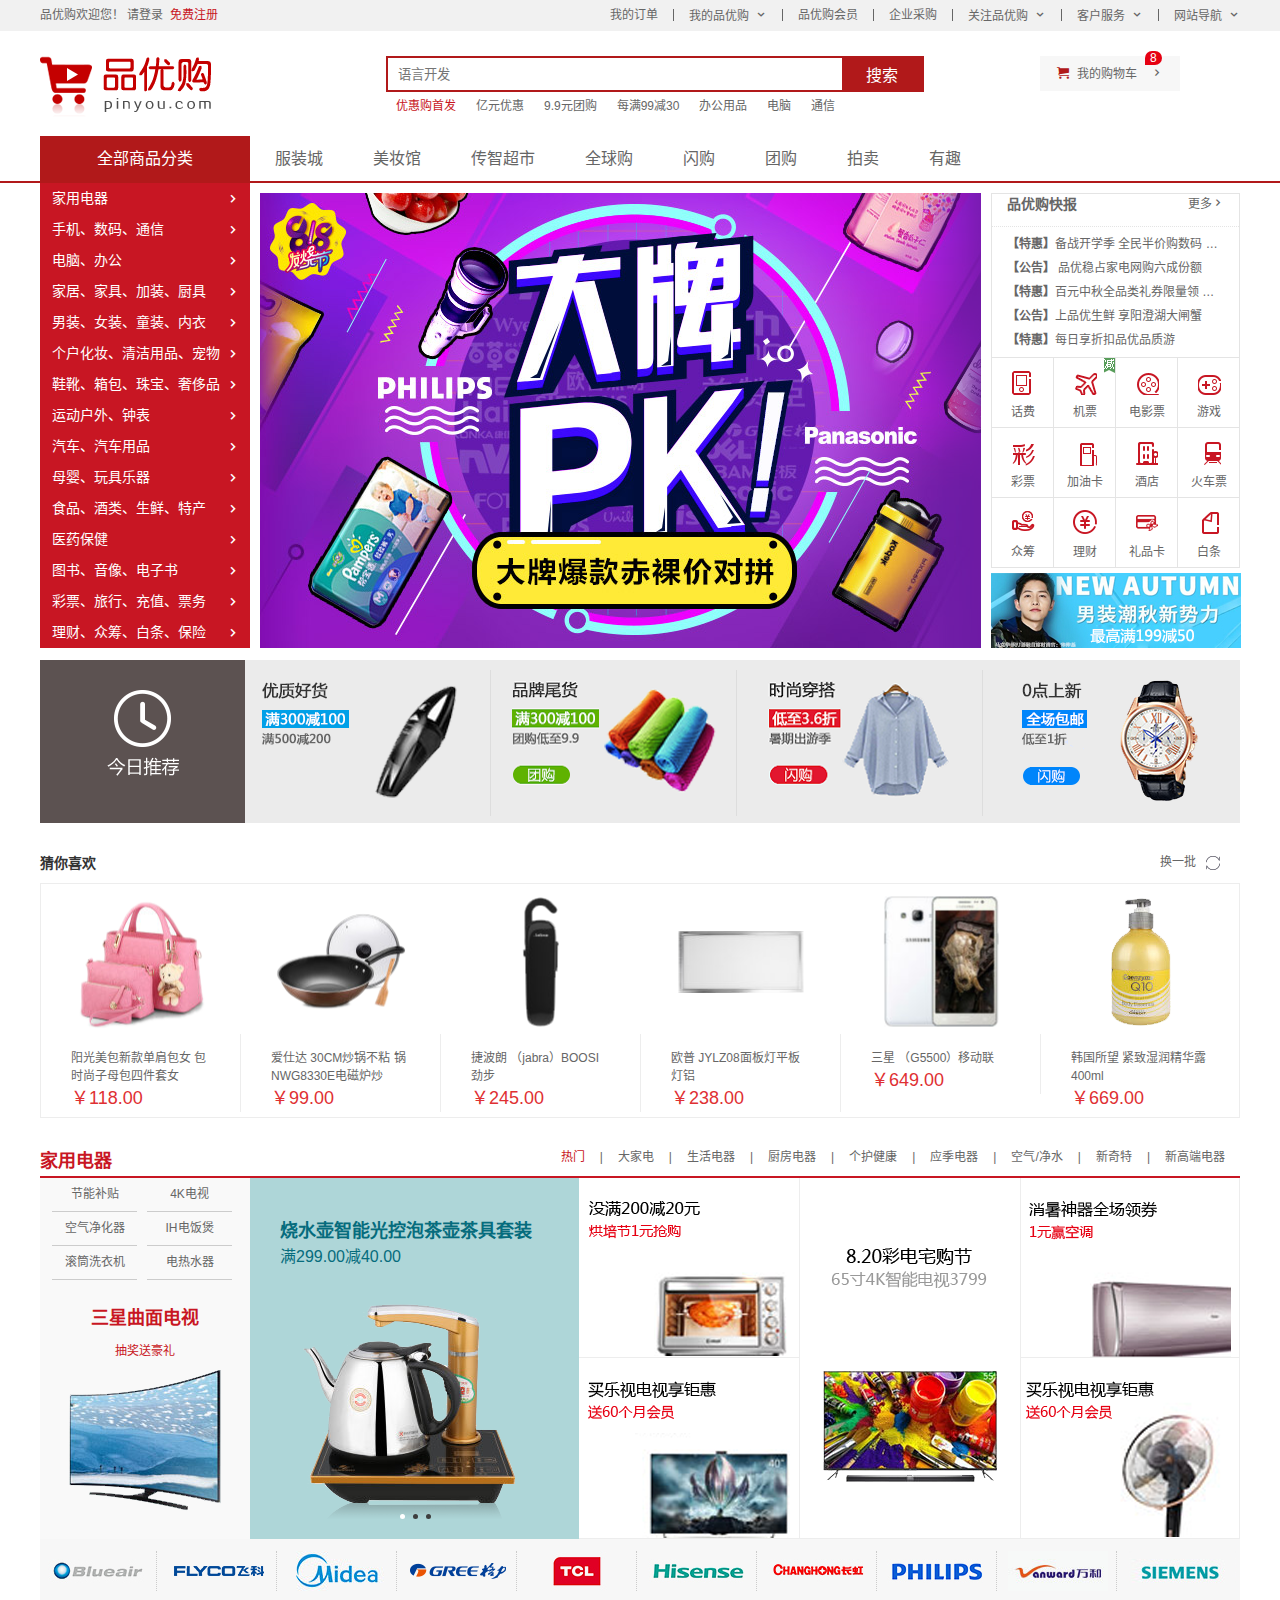
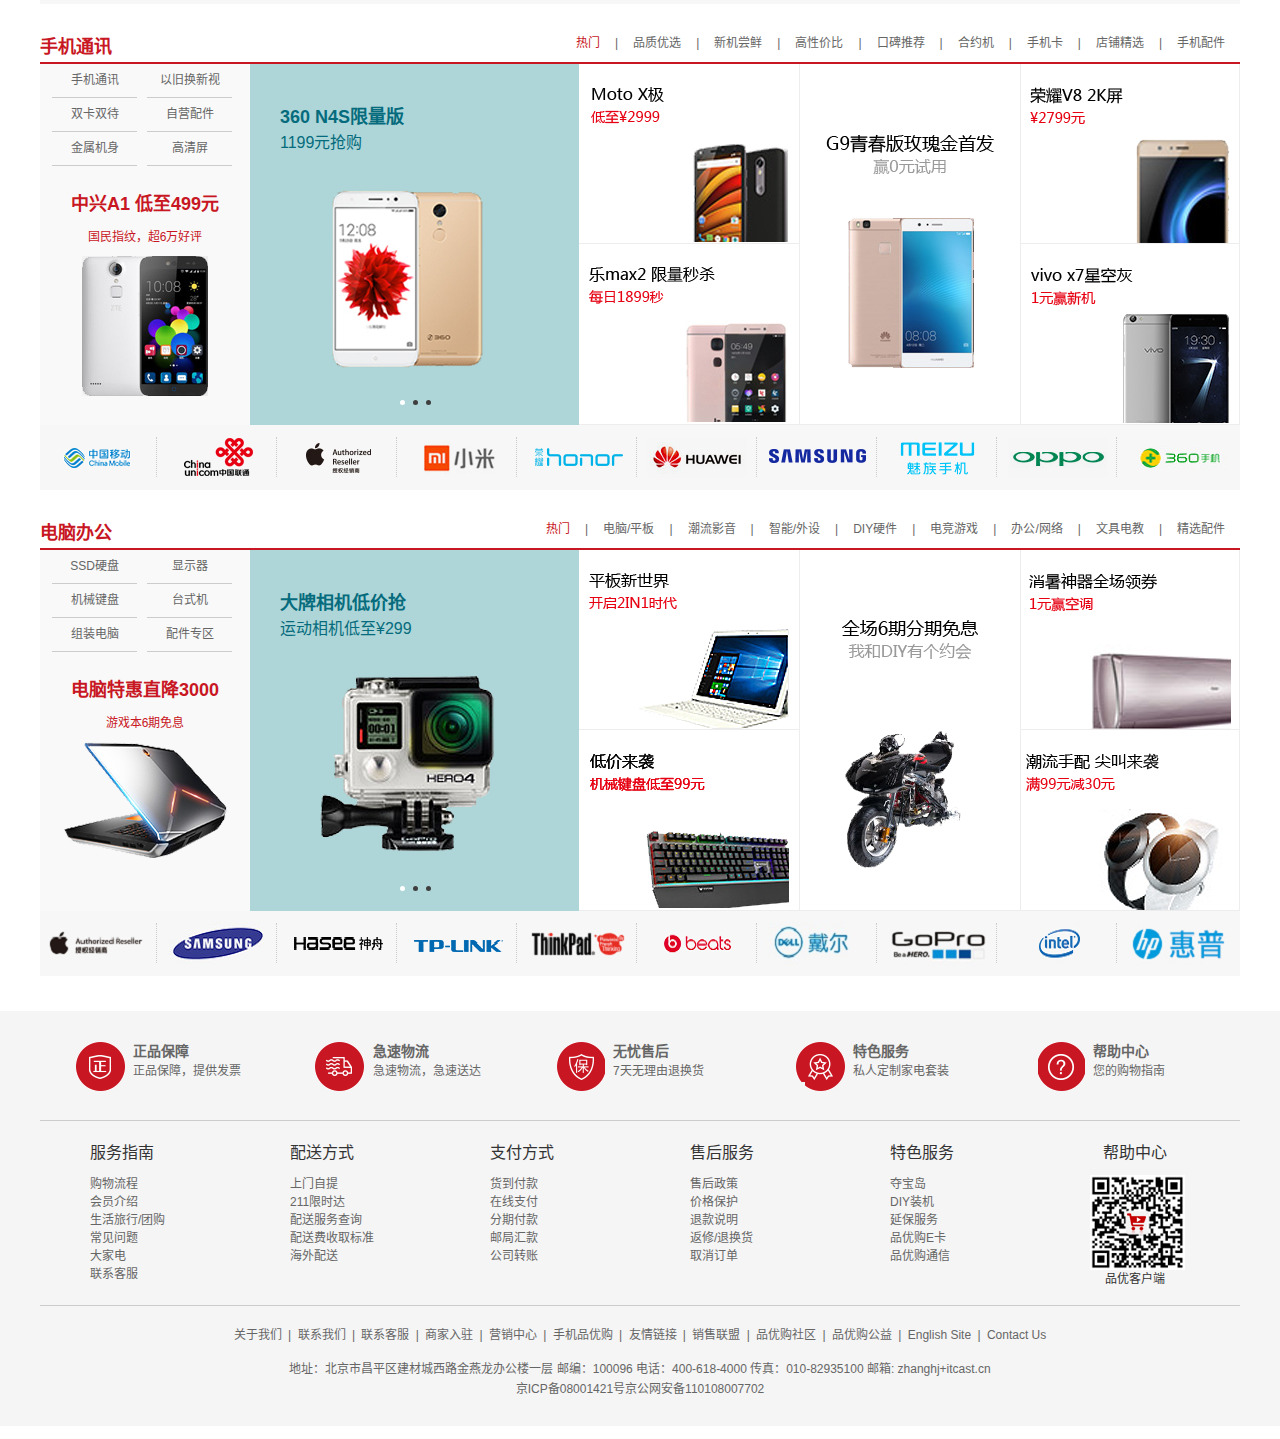
==== commit 646eb5c4: "complete loginPage" ====
--- a/index.html
+++ b/index.html
@@ -31,26 +31,26 @@
           <ul>
             <li>品优购欢迎您！&nbsp;</li>
             <li>
-              <a href="#">请登录</a>&nbsp;
-              <a href="#" class="style-red">免费注册</a>
+              <a href="login.html">请登录</a>&nbsp;
+              <a href="register.html" class="style-red">免费注册</a>
             </li>
           </ul>
         </div>
         <div class="fr">
           <ul>
-            <li>我的订单</li>
+            <li><a href="#">我的订单</a></li>
             <li></li>
-            <li class="arrow-icon">我的品优购</li>
+            <li><a href="#" class="arrow-icon">我的品优购</a></li>
             <li></li>
-            <li>品优购会员</li>
+            <li><a href="#">品优购会员</a></li>
             <li></li>
-            <li>企业采购</li>
+            <li><a href="#">企业采购</a></li>
             <li></li>
-            <li class="arrow-icon">关注品优购</li>
+            <li><a href="#" class="arrow-icon">关注品优购</a></li>
             <li></li>
-            <li class="arrow-icon">客户服务</li>
+            <li><a href="#" class="arrow-icon">客户服务</a></li>
             <li></li>
-            <li class="arrow-icon">网站导航</li>
+            <li><a href="#" class="arrow-icon">网站导航</a></li>
           </ul>
         </div>
       </div>
@@ -77,8 +77,10 @@
       </div>
       <!-- 购物车模块 -->
       <div class="shopcar">
-        我的购物车
-        <i class="count">8</i>
+        <a href="#">
+          我的购物车
+          <i class="count">8</i>
+        </a>
       </div>
     </header>
     <!-- header 头部模块 end  -->
@@ -90,21 +92,21 @@
           <div class="dt">全部商品分类</div>
           <div class="dd">
             <ul>
-              <li><a href="#">家用电器</a></li>
-              <li><a href="#">手机、数码、通信</a></li>
-              <li><a href="#">电脑、办公</a></li>
-              <li><a href="#">家居、家具、加装、厨具</a></li>
-              <li><a href="#">男装、女装、童装、内衣</a></li>
-              <li><a href="#">个户化妆、清洁用品、宠物</a></li>
-              <li><a href="#">鞋靴、箱包、珠宝、奢侈品</a></li>
-              <li><a href="#">运动户外、钟表</a></li>
-              <li><a href="#">汽车、汽车用品</a></li>
-              <li><a href="#">母婴、玩具乐器</a></li>
-              <li><a href="#">食品、酒类、生鲜、特产</a></li>
-              <li><a href="#">医药保健</a></li>
-              <li><a href="#">图书、音像、电子书</a></li>
-              <li><a href="#">彩票、旅行、充值、票务</a></li>
-              <li><a href="#">理财、众筹、白条、保险</a></li>
+              <li><a href="list.html">家用电器</a></li>
+              <li><a href="list.html">手机、数码、通信</a></li>
+              <li><a href="list.html">电脑、办公</a></li>
+              <li><a href="list.html">家居、家具、加装、厨具</a></li>
+              <li><a href="list.html">男装、女装、童装、内衣</a></li>
+              <li><a href="list.html">个户化妆、清洁用品、宠物</a></li>
+              <li><a href="list.html">鞋靴、箱包、珠宝、奢侈品</a></li>
+              <li><a href="list.html">运动户外、钟表</a></li>
+              <li><a href="list.html">汽车、汽车用品</a></li>
+              <li><a href="list.html">母婴、玩具乐器</a></li>
+              <li><a href="list.html">食品、酒类、生鲜、特产</a></li>
+              <li><a href="list.html">医药保健</a></li>
+              <li><a href="list.html">图书、音像、电子书</a></li>
+              <li><a href="list.html">彩票、旅行、充值、票务</a></li>
+              <li><a href="list.html">理财、众筹、白条、保险</a></li>
             </ul>
           </div>
         </div>
--- a/css/base.css
+++ b/css/base.css
@@ -72,3 +72,11 @@
 .clearfix {
   *zoom: 1;
 }
+/* 去掉css3中input type="number"的默认样式 */
+input::-webkit-outer-spin-button,
+input::-webkit-inner-spin-button {
+  -webkit-appearance: none;
+}
+input[type="number"] {
+  -moz-appearance: textfield;
+}
--- a/css/common.css
+++ b/css/common.css
@@ -105,13 +105,13 @@
   border: 1px solid dfdfdf;
   background-color: #f7f7f7;
 }
-.shopcar::before {
+.shopcar a::before {
   content: "\e93a";
   font-family: "icomoon";
   margin-right: 5px;
   color: #b1191a;
 }
-.shopcar::after {
+.shopcar a::after {
   content: "\e920";
   font-family: "icomoon";
   margin-left: 10px;
@@ -261,7 +261,7 @@
 }
 .mod_copyright {
   text-align: center;
-  padding-top: 20px;
+  padding: 20px 0 40px 0;
 }
 .mod_copyright .links a {
   margin: 0 3px;
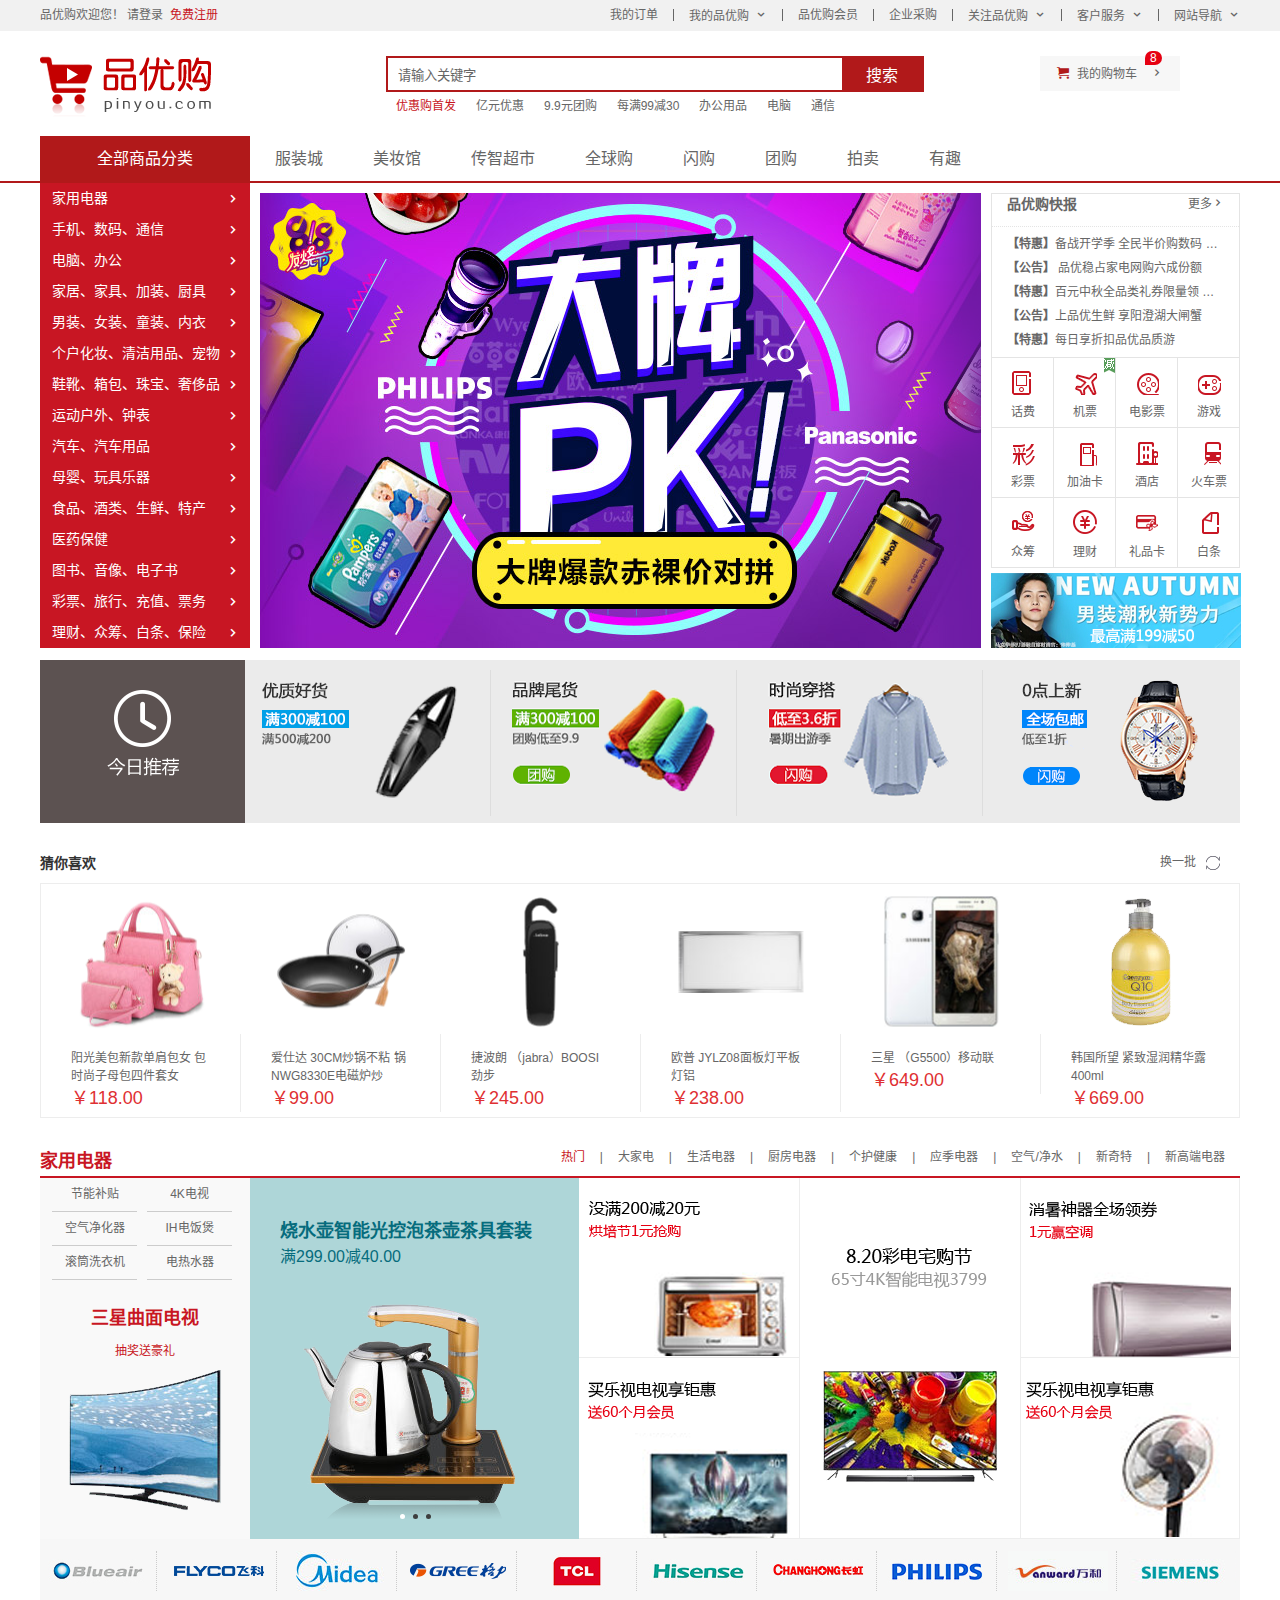
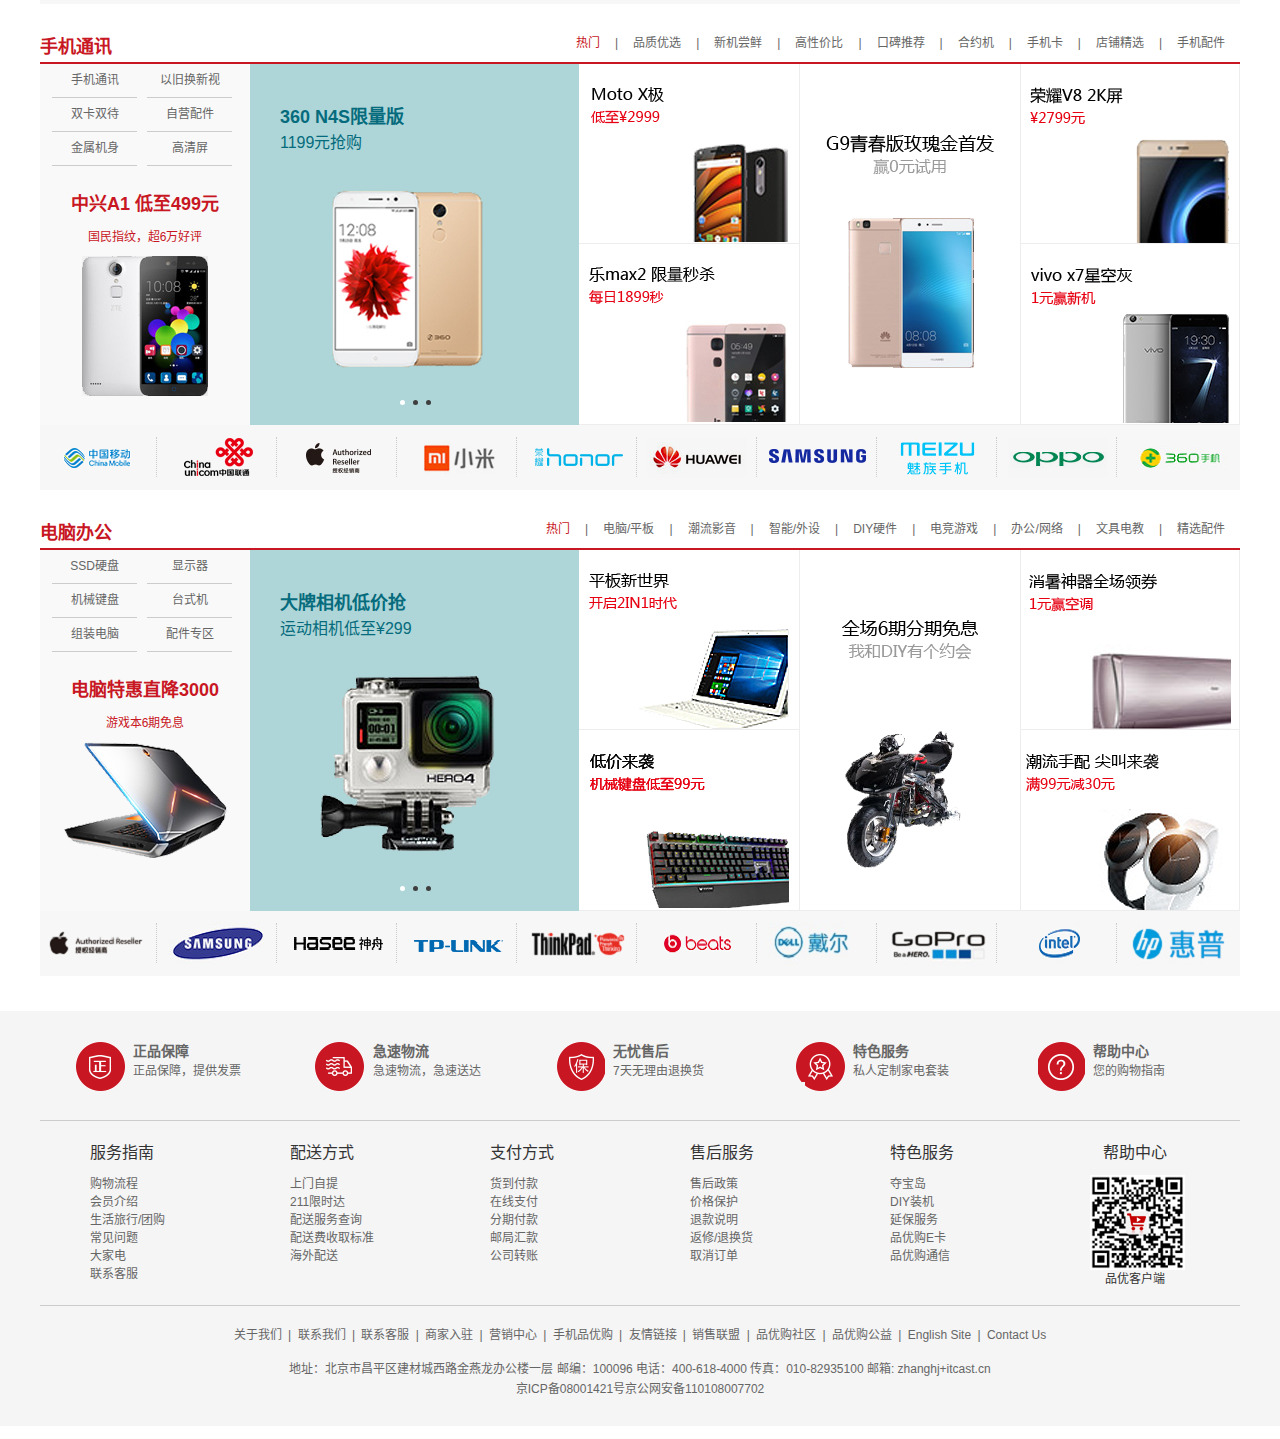
==== commit 21276398: "给index，list，cart，order页面添加了JavaScript代码" ====
--- a/index.html
+++ b/index.html
@@ -66,7 +66,7 @@
       </div>
       <!-- search搜索模块 -->
       <div class="search">
-        <input type="search" name="" id="" placeholder="语言开发" />
+        <input type="text" name="" id="search" value="请输入关键字" />
         <button>搜索</button>
       </div>
       <!-- hotwords模块制作 -->
@@ -77,7 +77,7 @@
       </div>
       <!-- 购物车模块 -->
       <div class="shopcar">
-        <a href="#">
+        <a href="cart.html">
           我的购物车
           <i class="count">8</i>
         </a>
@@ -1087,5 +1087,7 @@
       </div>
     </footer>
     <!-- footer end -->
+    <!-- 引入JavaScript文件 -->
+    <script src="./js/common.js"></script>
   </body>
 </html>
--- a/css/common.css
+++ b/css/common.css
@@ -77,6 +77,7 @@
   width: 454px;
   height: 32px;
   padding-left: 10px;
+  color: #666;
 }
 .search button {
   float: left;
